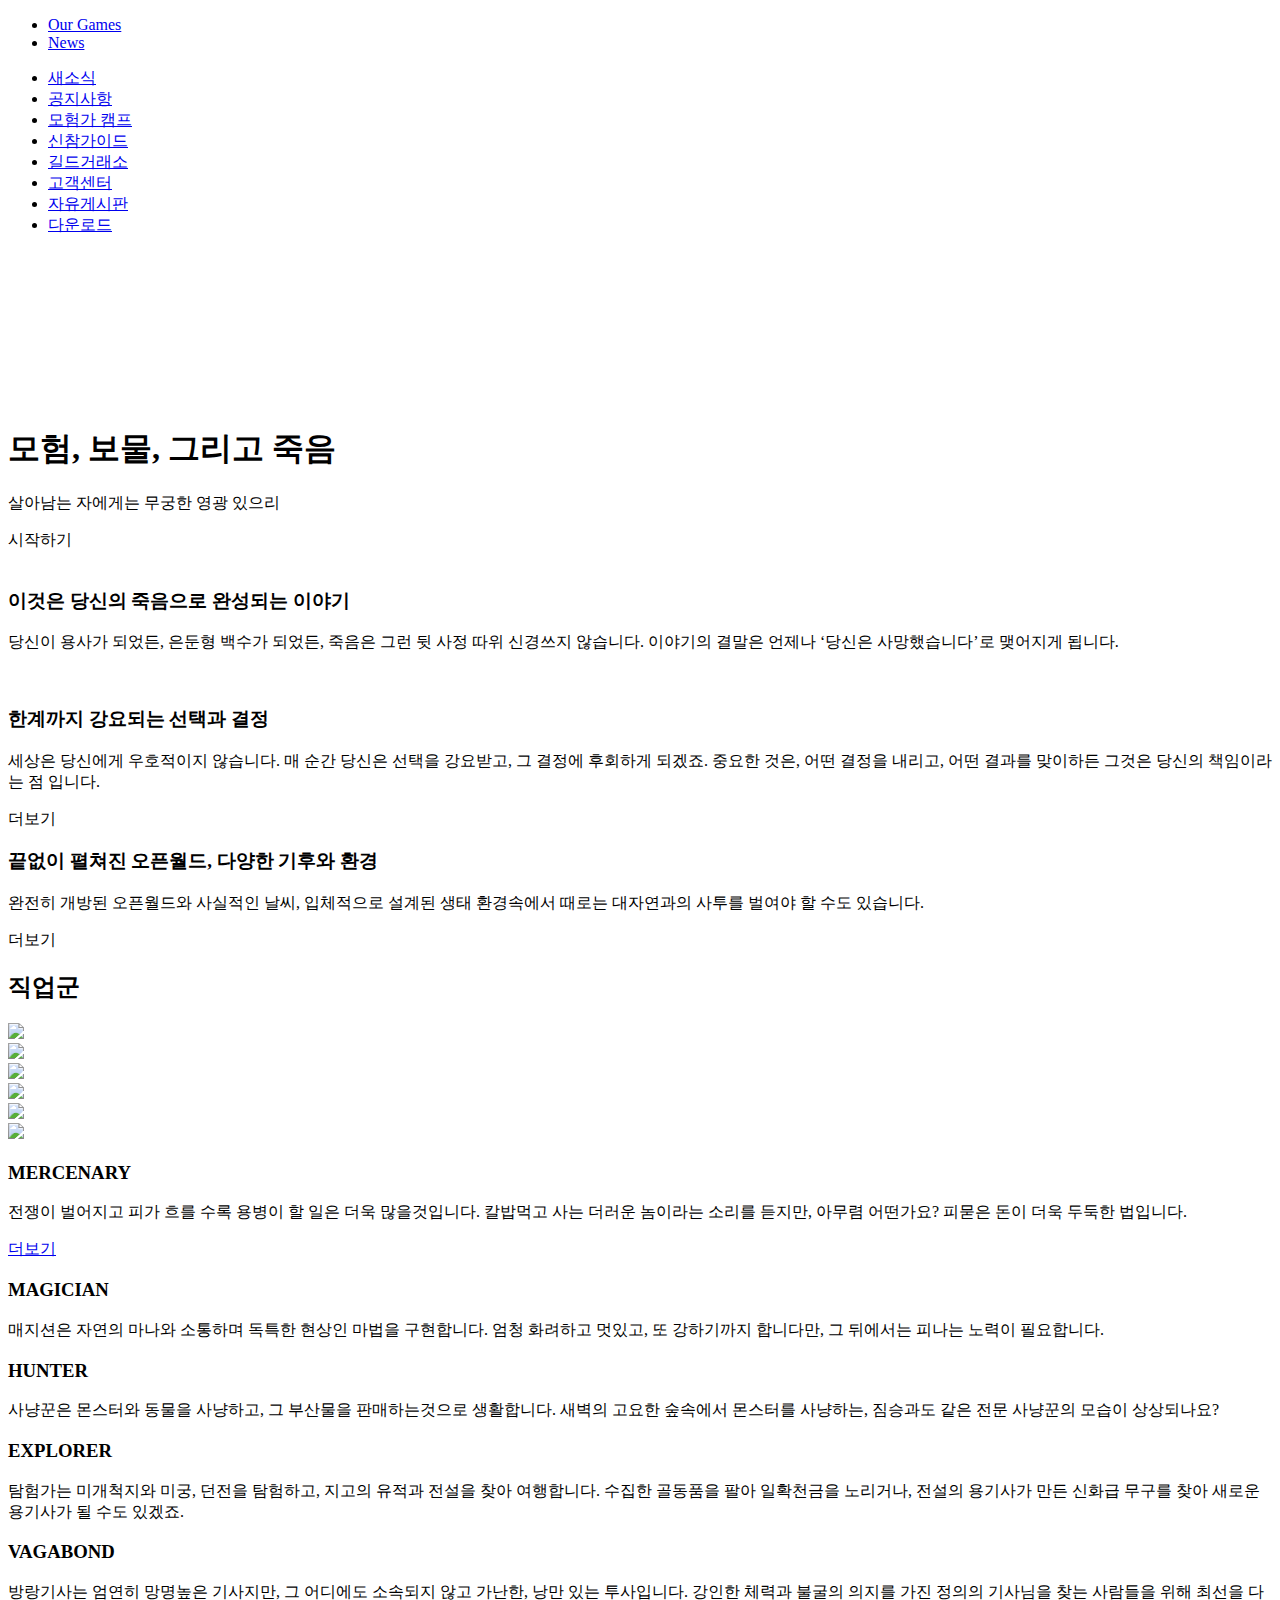
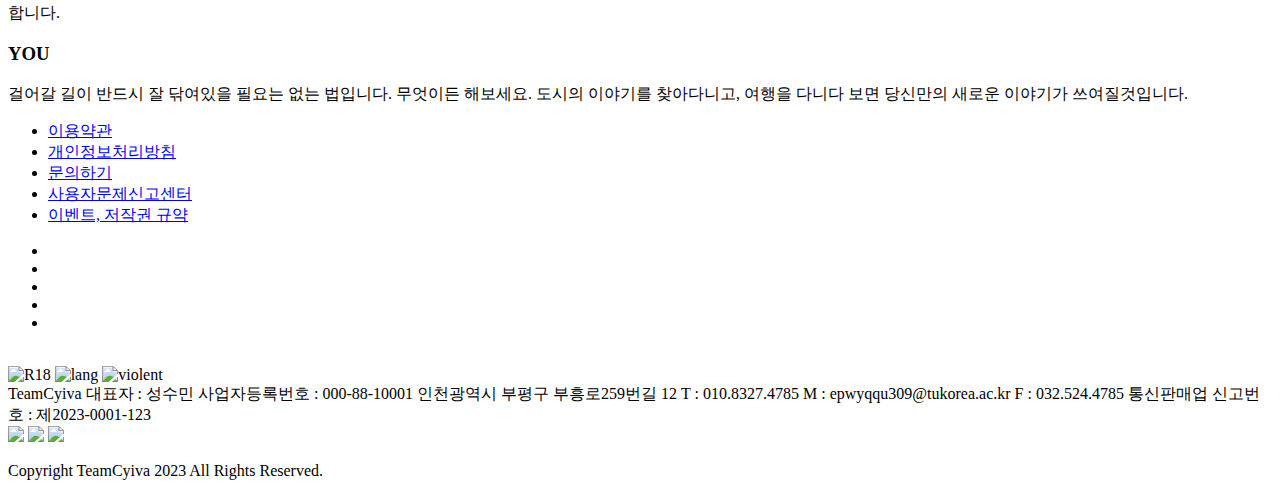
==== index.html @ 90365670 "reupload files" ====
<!DOCTYPE html>
<head>
    <meta charset="UTF-8">
    <link rel="preconnect" href="https://fonts.googleapis.com">
    <link rel="preconnect" href="https://fonts.gstatic.com" crossorigin>
    <link href="https://fonts.googleapis.com/css2?family=IBM+Plex+Sans+KR:wght@300;400;500;700&family=Noto+Sans&family=Oxygen&display=swap" rel="stylesheet">
    <link rel="stylesheet" href="https://cdnjs.cloudflare.com/ajax/libs/font-awesome/6.1.0/css/all.min.css" integrity="sha512-10/jx2EXwxxWqCLX/hHth/vu2KY3jCF70dCQB8TSgNjbCVAC/8vai53GfMDrO2Emgwccf2pJqxct9ehpzG+MTw==" crossorigin="anonymous" referrerpolicy="no-referrer" /><!--폰트어썸-->
    <link rel="stylesheet" href="style.css" type="text/css">
</head>
<body>
    <header><!--positio fixed 0,0,0-->
        <div class="conpanyAct">
            <a class="companyLogo"></a>
            <ul class="companyNav">
                <li><a href="#">Our Games</a></li>
                <li><a href="#">News</a></li>
            </ul>
        </div>
        <div class="navbar"><!--투명도 0.8-->
            <div class="navbar_gLogo">
                <a class="gamelogo" href="index.html"></a>
            </div>
            <ul class="navbar_nav">
                <li><a href="newinfo.html">새소식</a></li>
                <li><a href="notification.html">공지사항</a></li>
                <li><a href="camp.html">모험가 캠프</a></li>
                <li><a href="guide.html">신참가이드</a></li>
                <li><a href="auction.html">길드거래소</a></li>
                <li><a href="cutomersevice.html">고객센터</a></li>
                <li><a href="threads,html">자유게시판</a></li>
                <li><a href="download.html">다운로드</a></li>
            </ul>
            <div class="navbar_user">
                <a class="start" href="#"></a><!--게임플레이-->
                <a class="user" href="#"></a><!--유저아이콘-->
            </div>
        </div>
    </header>
    <div class="intro">
        <video src="intr.mp4" muted autoplay loop></video><!--미지원시 검은 화면으로 나올 것. 동영상을 링크로 넣는 방법은 없을까?-->
        <div class="intr_textbox">
            <h1>모험, 보물, 그리고 죽음</h1>
            <p class="p_20px">살아남는 자에게는 무궁한 영광 있으리</p>
            <a class="startbtn">시작하기</a>
        </div>
    </div>
    <section class="index_section1">
        <div class="frame"><!--frame 태그는 좌우 여백을 지정함.-->
            <img src="">
            <div class="textbox">
                <h3>이것은 당신의 죽음으로 완성되는 이야기</h3>
                <p class="p_16px">당신이 용사가 되었든, 은둔형 백수가 되었든, 죽음은 그런 뒷 사정 따위 신경쓰지 않습니다. 
                    이야기의 결말은 언제나 ‘당신은 사망했습니다’로 맺어지게 됩니다.</p>
            </div>
        </div>
    </section>
    <section class="index_section2">
        <div class="frame">
            <img class="img1" src="">
            <img class="img2" src="">
            <img class="img3" src="">
            <div class="textbox">
                <h3>한계까지 강요되는 선택과 결정</h3>
                <p class="p_16px">세상은 당신에게 우호적이지 않습니다. 매 순간 당신은 선택을 강요받고, 그 결정에 후회하게 되겠죠.
                    중요한 것은, 어떤 결정을 내리고, 어떤 결과를 맞이하든 그것은 당신의 책임이라는 점 입니다.</p>
            </div>
            <a class="morebtn btn_14px">더보기</a>
        </div>
    </section>
    <section class="index_section3">
        <div class="frame">
            <h3>끝없이 펼쳐진 오픈월드, 다양한 기후와 환경</h3>
            <p class="p_16px">완전히 개방된 오픈월드와 사실적인 날씨, 입체적으로 설계된 생태 환경속에서
                때로는 대자연과의 사투를 벌여야 할 수도 있습니다.</p>
            <a class="morebtn btn_14px">더보기</a>
        </div>
    </section>
    <section class="index_section4">
        <div class="frame">
            <h2>직업군</h2>
            <div class="chart"><!--flex 각 3 1 1 1 1 1 줬다가 hover하는거 3으로 바뀌게, 밑의 hoverswitch display none 조정-->
                <div class="charbox1 char_image"><img src="https://i.ibb.co/yFLD5cf/ben-donley-moneyshot2.png"></div>
                <div class="charbox2 char_image"><img src="https://i.postimg.cc/3Rcb18Ns/magcian.png"></div>
                <div class="charbox3 char_image"><img src="https://i.postimg.cc/fW6MTZCq/hunter.png"></div>
                <div class="charbox4 char_image"><img src="https://i.ibb.co/jDzRWWB/explorer.png"></div>
                <div class="charbox5 char_image"><img src="https://i.postimg.cc/qvNccsyv/vagabond.png"></div>
                <div class="charbox6 char_image"><img src="https://i.postimg.cc/SKpXXCG5/you.png"></div>
            </div>
            <div class="hoverswitch1">
                <h3>MERCENARY</h3>
                <p class="p_16px">전쟁이 벌어지고 피가 흐를 수록 용병이 할 일은 더욱 많을것입니다.
                    칼밥먹고 사는 더러운 놈이라는 소리를 듣지만, 아무렴 어떤가요? 피묻은 돈이 더욱 두둑한 법입니다.</p>
                <a class="morebtn btn_14px" href="#">더보기</a>
            </div>
            <div class="hoverswitch2">
                <h3>MAGICIAN</h3>
                <p class="p_16px">매지션은 자연의 마나와 소통하며 독특한 현상인 마법을 구현합니다. 
                    엄청 화려하고 멋있고, 또 강하기까지 합니다만, 그 뒤에서는 피나는 노력이 필요합니다.</p>
                <a class="morebtn btn_14px" href="#"></a>
            </div>
            <div class="hoverswitch3">
                <h3>HUNTER</h3>
                <p class="p_16px">사냥꾼은 몬스터와 동물을 사냥하고, 그 부산물을 판매하는것으로 생활합니다.
                    새벽의 고요한 숲속에서 몬스터를 사냥하는, 짐승과도 같은 전문 사냥꾼의 모습이 상상되나요?</p>
                <a class="morebtn btn_14px" href="#"></a>
            </div>
            <div class="hoverswitch4">
                <h3>EXPLORER</h3>
                <p class="p_16px">탐험가는 미개척지와 미궁, 던전을 탐험하고, 지고의 유적과 전설을 찾아 여행합니다.
                    수집한 골동품을 팔아 일확천금을 노리거나, 전설의 용기사가 만든 신화급 무구를 찾아 새로운 용기사가 될 수도 있겠죠.</p>
                <a class="morebtn btn_14px" href="#"></a>
            </div>
            <div class="hoverswitch5">
                <h3>VAGABOND</h3>
                <p class="p_16px">방랑기사는 엄연히 망명높은 기사지만, 그 어디에도 소속되지 않고 가난한, 낭만 있는 투사입니다.
                    강인한 체력과 불굴의 의지를 가진 정의의 기사님을 찾는 사람들을 위해 최선을 다합니다. </p>
                <a class="morebtn btn_14px" href="#"></a>
            </div>
            <div class="hoverswitch6">
                <h3>YOU</h3>
                <p class="p_16px">걸어갈 길이 반드시 잘 닦여있을 필요는 없는 법입니다. 
                    무엇이든 해보세요. 도시의 이야기를 찾아다니고, 여행을 다니다 보면 당신만의 새로운 이야기가 쓰여질것입니다. </p>
                <a class="morebtn btn_14px" href="#"></a>
            </div>
        </div>
    </section>
    <section>

    </section>
    <footer>
        <div class="footermenu"><!--flex, 좌우 끝 정렬로 벌리기-->
            <ul class="navbar">
                <li><a href="#">이용약관</a></li>
                <li><a href="#">개인정보처리방침</a></li>
                <li><a href="#">문의하기</a></li>
                <li><a href="#">사용자문제신고센터</a></li>
                <li><a href="#">이벤트, 저작권 규약</a></li>
            </ul>
            <ul class="sns">
                <li class="icon"><a><i class="fa-brands fa-instagram"></i></a></li><!--인별-->
                <li class="icon"><a><i class="fa-brands fa-facebook"></i></a></li><!--페북-->
                <li class="icon"><a><i class="fa-brands fa-twitter"></i></a></li><!--트윗-->
                <li class="icon"><a><i class="fa-brands fa-discord"></i></a></li><!--디코-->
                <li class="icon"><a><i class="fa-brands fa-youtube"></i></a></li><!--유튭-->
            </ul>
        </div>
        <div class="footerCaution">
            <img src="" alt=""><!--겜 로고-->
            <div class="footerimg">
                <img src="" alt="R18"><!--18세경고-->
                <img src="" alt="lang"><!--언어유해-->
                <img src="" alt="violent"><!--폭력성-->
            </div>
        </div>
        <div class="footerInfo">
            <span class="footerInfo_nostring">TeamCyiva</span>
            <span class="footerInfo_string">대표자 : 성수민</span><!--string은 left stroke-->
            <span class="footerInfo_string">사업자등록번호 : 000-88-10001</span><!--string은 left stroke-->
            <span class="footerInfo_string">인천광역시 부평구 부흥로259번길 12</span><!--string은 left stroke-->
            <span class="footerInfo_string">T : 010.8327.4785</span><!--string은 left stroke-->
            <span class="footerInfo_string">M : epwyqqu309@tukorea.ac.kr</span><!--string은 left stroke-->
            <span class="footerInfo_string">F : 032.524.4785</span><!--string은 left stroke-->
            <span class="footerInfo_string">통신판매업 신고번호 : 제2023-0001-123</span><!--string은 left stroke-->
        </div>
        <div class="sponsored">
            <img src="https://i.postimg.cc/jjTZK8Lk/Audodesk-Gameware.png"><!--Autodesk Gameware-->
            <img src="https://i.postimg.cc/MH59r1Wr/UE-Logo-horizontal-unreal-engine-white.png"><!--UE5-->
            <img src="https://i.postimg.cc/xCT5NcGv/wwise-logo-rgb-7e17bcc5.png"><!--Wwise sound engine-->
        </div>
        <p class="footerCopy">Copyright TeamCyiva 2023 All Rights Reserved.</p>
    </footer>
</body>
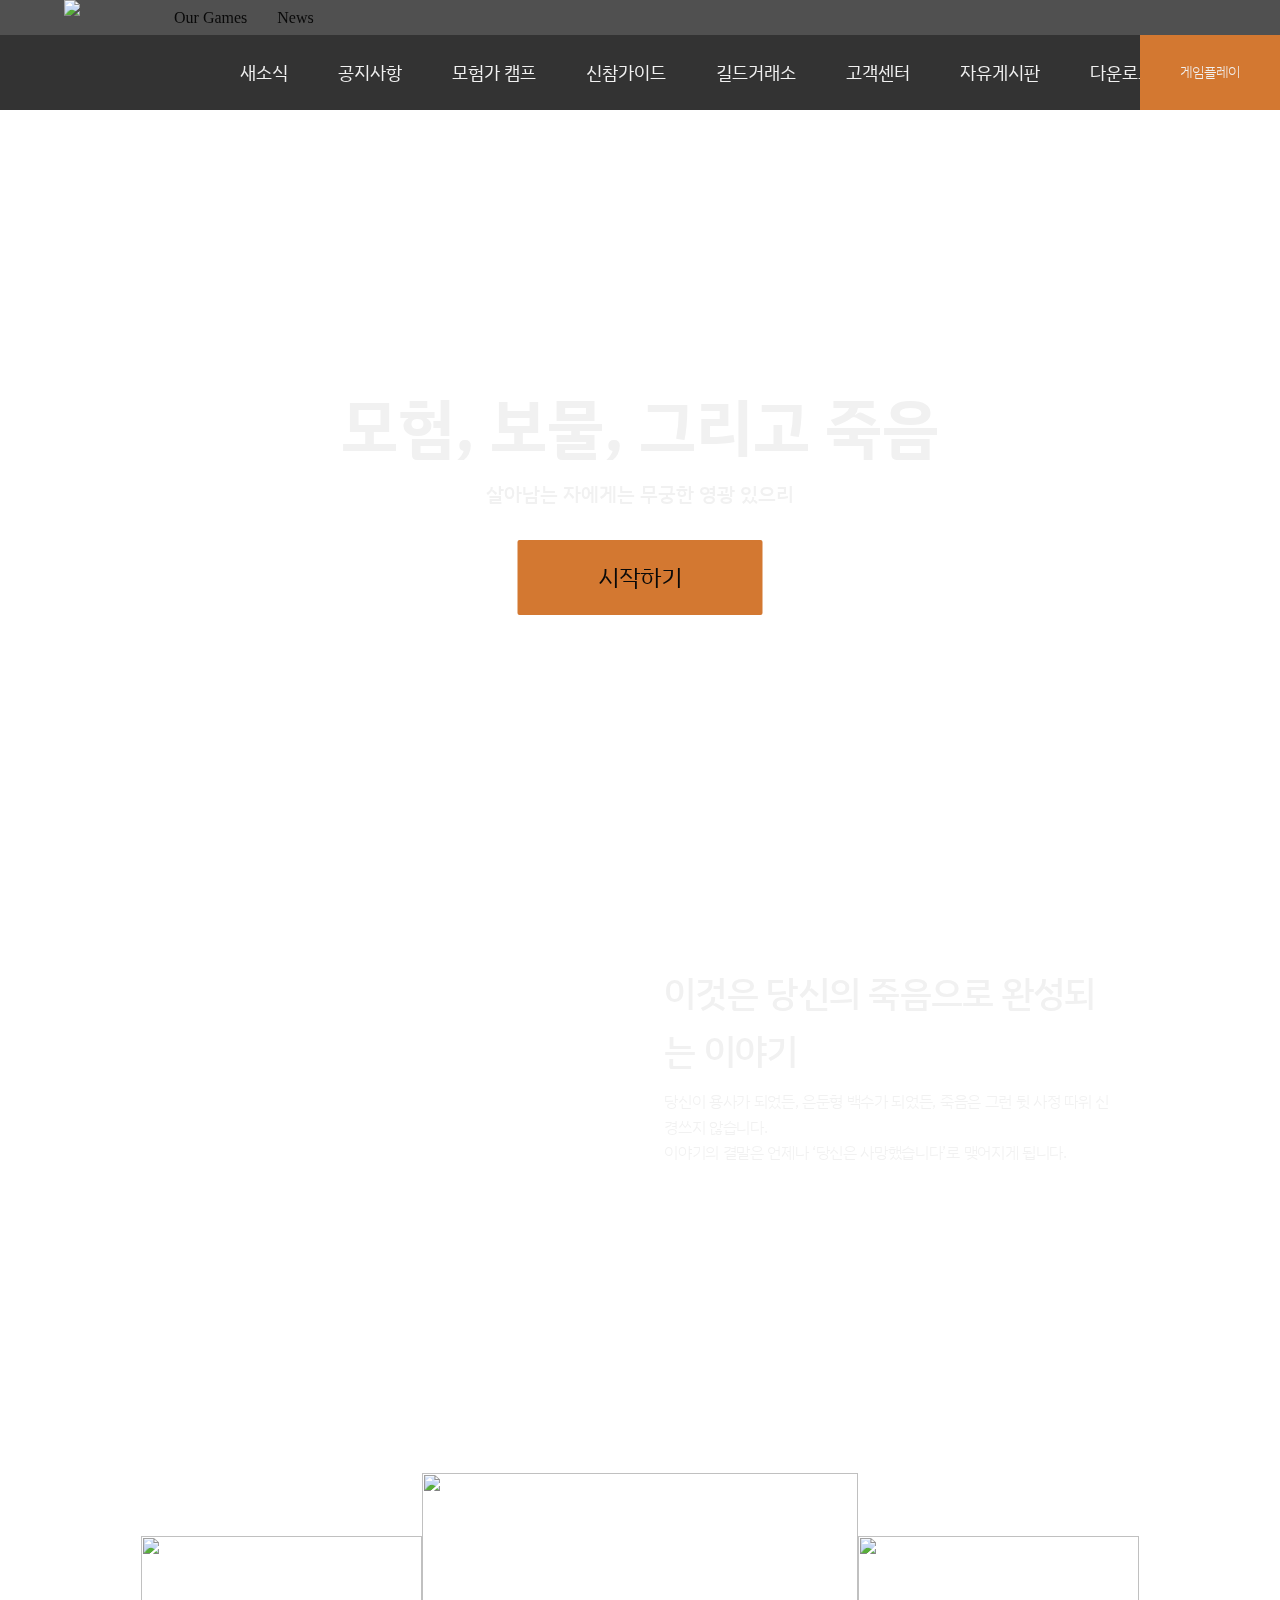
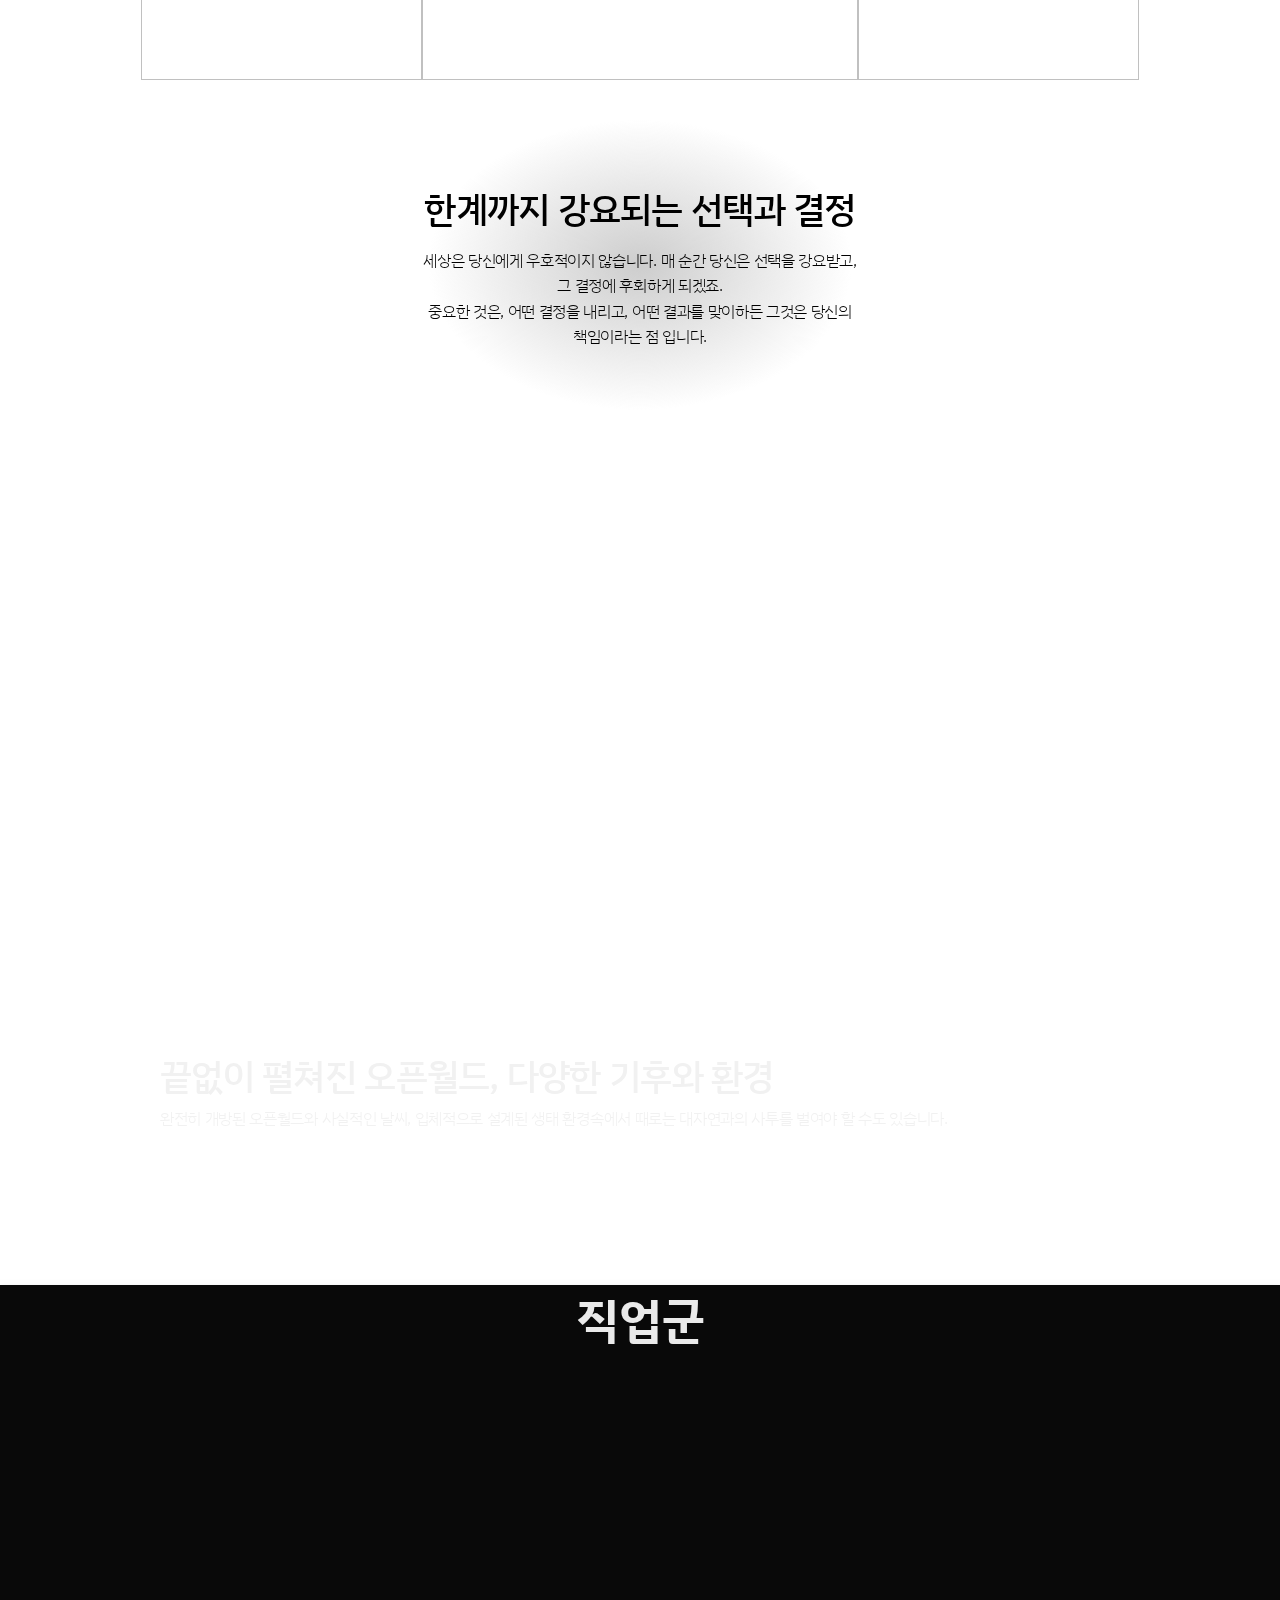
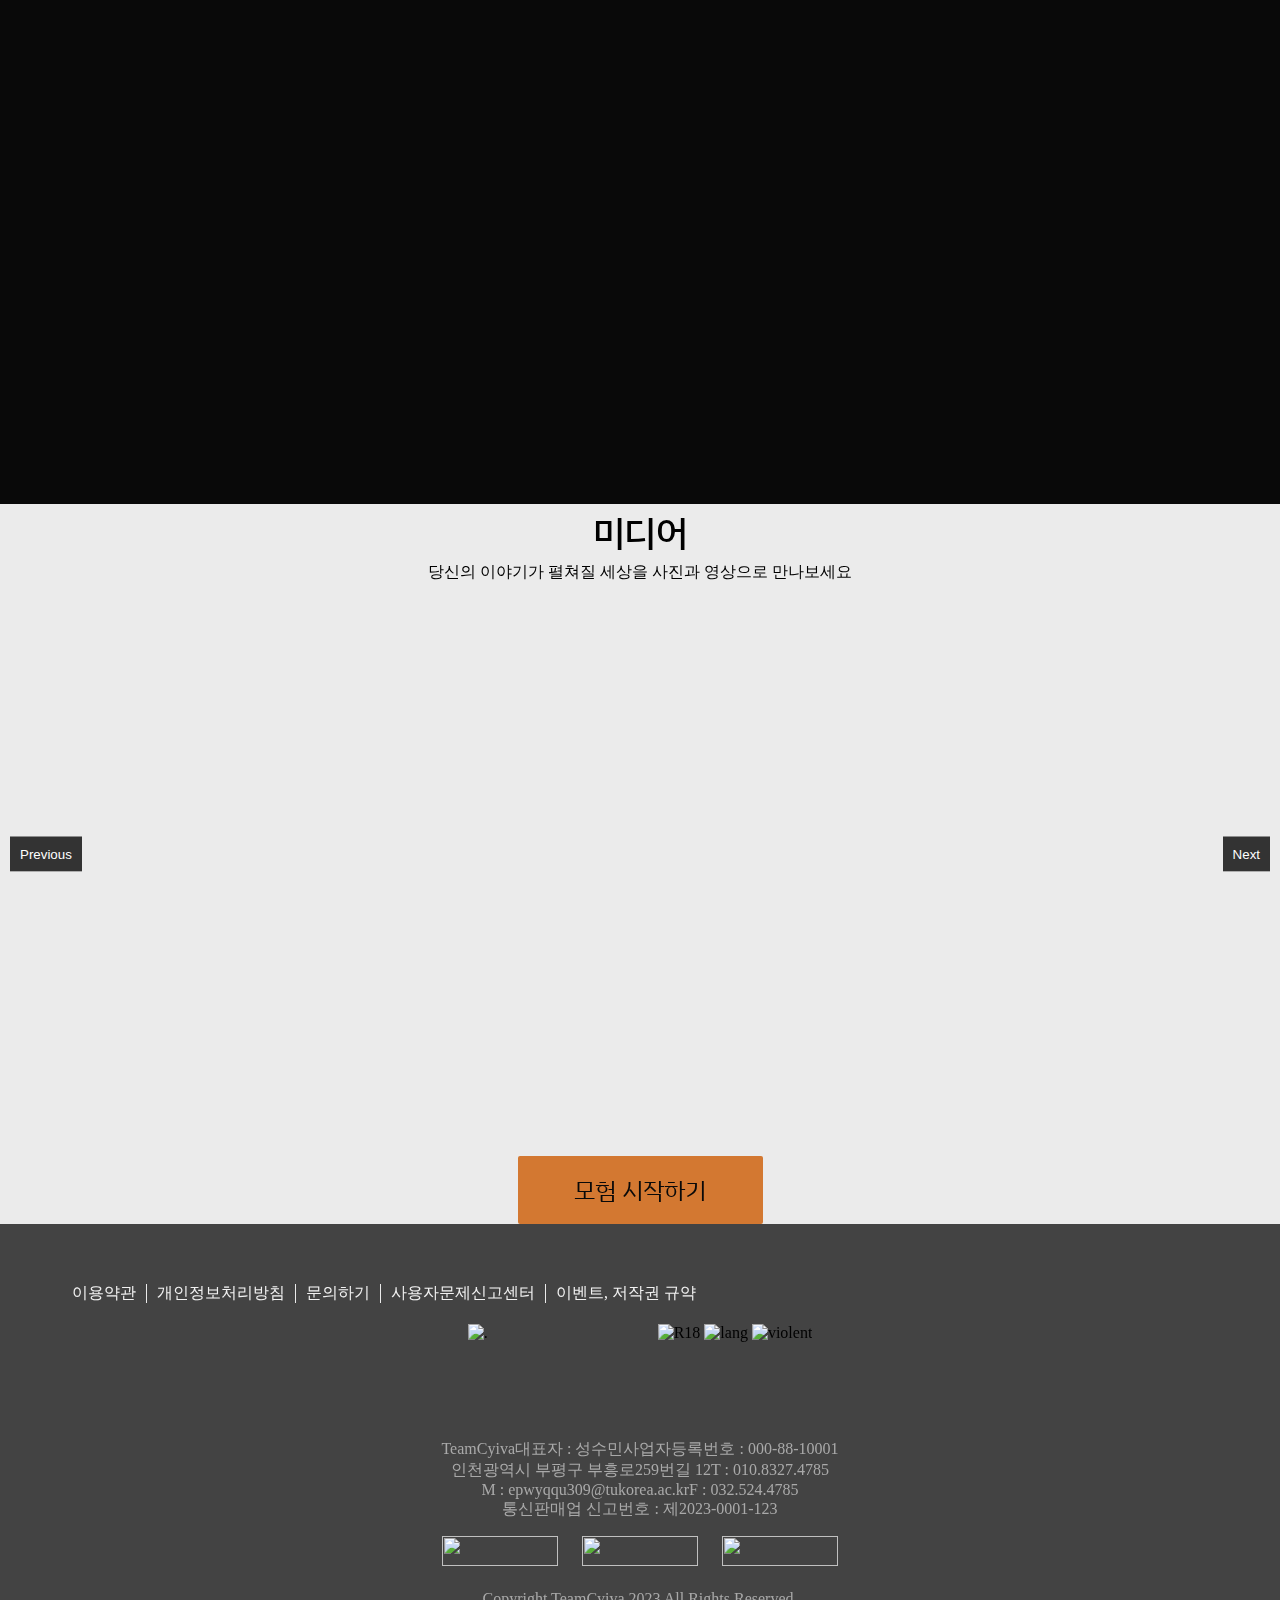
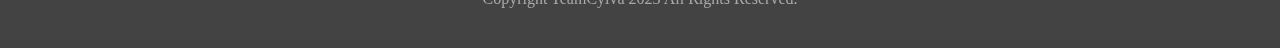
==== commit 1eab1ba7: "Update index.html" ====
--- a/index.html
+++ b/index.html
@@ -3,41 +3,44 @@
     <meta charset="UTF-8">
     <link rel="preconnect" href="https://fonts.googleapis.com">
     <link rel="preconnect" href="https://fonts.gstatic.com" crossorigin>
-    <link href="https://fonts.googleapis.com/css2?family=IBM+Plex+Sans+KR:wght@300;400;500;700&family=Noto+Sans&family=Oxygen&display=swap" rel="stylesheet">
+    <link href="https://fonts.googleapis.com/css2?family=IBM+Plex+Sans+KR:wght@300;400;500;700&family=IBM+Plex+Serif:wght@500&family=Noto+Sans&display=swap" rel="stylesheet">
     <link rel="stylesheet" href="https://cdnjs.cloudflare.com/ajax/libs/font-awesome/6.1.0/css/all.min.css" integrity="sha512-10/jx2EXwxxWqCLX/hHth/vu2KY3jCF70dCQB8TSgNjbCVAC/8vai53GfMDrO2Emgwccf2pJqxct9ehpzG+MTw==" crossorigin="anonymous" referrerpolicy="no-referrer" /><!--폰트어썸-->
     <link rel="stylesheet" href="style.css" type="text/css">
 </head>
+
 <body>
     <header><!--positio fixed 0,0,0-->
-        <div class="conpanyAct">
-            <a class="companyLogo"></a>
+        <div class="companyAct">
+            <a class="companyLogo"><img src="https://i.ibb.co/1vJy6Yr/clogo.png"></a>
             <ul class="companyNav">
                 <li><a href="#">Our Games</a></li>
                 <li><a href="#">News</a></li>
             </ul>
         </div>
         <div class="navbar"><!--투명도 0.8-->
-            <div class="navbar_gLogo">
-                <a class="gamelogo" href="index.html"></a>
-            </div>
-            <ul class="navbar_nav">
-                <li><a href="newinfo.html">새소식</a></li>
-                <li><a href="notification.html">공지사항</a></li>
-                <li><a href="camp.html">모험가 캠프</a></li>
-                <li><a href="guide.html">신참가이드</a></li>
-                <li><a href="auction.html">길드거래소</a></li>
-                <li><a href="cutomersevice.html">고객센터</a></li>
-                <li><a href="threads,html">자유게시판</a></li>
-                <li><a href="download.html">다운로드</a></li>
-            </ul>
+            <div class="left">
+                <div class="navbar_gLogo">
+                    <a class="gamelogo" href="index.html"></a>
+                </div>
+                <ul class="navbar_nav">
+                    <li><a class="navfont" href="newinfo.html">새소식</a></li>
+                    <li><a class="navfont" href="notification.html">공지사항</a></li>
+                    <li><a class="navfont" href="camp.html">모험가 캠프</a></li>
+                    <li><a class="navfont" href="guide.html">신참가이드</a></li>
+                    <li><a class="navfont" href="auction.html">길드거래소</a></li>
+                    <li><a class="navfont" href="cutomersevice.html">고객센터</a></li>
+                    <li><a class="navfont" href="#">자유게시판</a></li>
+                    <li><a class="navfont" href="download.html">다운로드</a></li>
+                </ul>
+            </div>
             <div class="navbar_user">
-                <a class="start" href="#"></a><!--게임플레이-->
+                <a class="start" href="#"><p class="btn_14px">게임플레이</p></a><!--게임플레이-->
                 <a class="user" href="#"></a><!--유저아이콘-->
             </div>
         </div>
     </header>
     <div class="intro">
-        <video src="intr.mp4" muted autoplay loop></video><!--미지원시 검은 화면으로 나올 것. 동영상을 링크로 넣는 방법은 없을까?-->
+        <iframe width="560" height="315" src="https://www.youtube.com/embed/AfDwtHbRDoA?si=sryxskcN-g-G8P39&amp;controls=0&autoplay=1&mute=1" title="YouTube video player" frameborder="0" allow="accelerometer; autoplay; clipboard-write; encrypted-media; gyroscope; picture-in-picture; web-share" allowfullscreen></iframe>
         <div class="intr_textbox">
             <h1>모험, 보물, 그리고 죽음</h1>
             <p class="p_20px">살아남는 자에게는 무궁한 영광 있으리</p>
@@ -46,25 +49,27 @@
     </div>
     <section class="index_section1">
         <div class="frame"><!--frame 태그는 좌우 여백을 지정함.-->
-            <img src="">
+            <div class="image"></div>
             <div class="textbox">
                 <h3>이것은 당신의 죽음으로 완성되는 이야기</h3>
-                <p class="p_16px">당신이 용사가 되었든, 은둔형 백수가 되었든, 죽음은 그런 뒷 사정 따위 신경쓰지 않습니다. 
+                <p class="p_16px">당신이 용사가 되었든, 은둔형 백수가 되었든, 죽음은 그런 뒷 사정 따위 신경쓰지 않습니다. <br>
                     이야기의 결말은 언제나 ‘당신은 사망했습니다’로 맺어지게 됩니다.</p>
             </div>
         </div>
     </section>
     <section class="index_section2">
         <div class="frame">
-            <img class="img1" src="">
-            <img class="img2" src="">
-            <img class="img3" src="">
+            <div class="img_container">
+                <img class="env_img1" src="https://i.postimg.cc/QMC7Bzdg/camp-2.png">
+                <img class="env_img2" src="https://i.postimg.cc/HLNybtrq/winter-14-1.png">
+                <img class="env_img3" src="https://i.postimg.cc/y8v98KsY/volcano-1.png">
+            </div>
             <div class="textbox">
                 <h3>한계까지 강요되는 선택과 결정</h3>
-                <p class="p_16px">세상은 당신에게 우호적이지 않습니다. 매 순간 당신은 선택을 강요받고, 그 결정에 후회하게 되겠죠.
+                <p class="p_16px">세상은 당신에게 우호적이지 않습니다. 매 순간 당신은 선택을 강요받고, 그 결정에 후회하게 되겠죠.<br>
                     중요한 것은, 어떤 결정을 내리고, 어떤 결과를 맞이하든 그것은 당신의 책임이라는 점 입니다.</p>
             </div>
-            <a class="morebtn btn_14px">더보기</a>
+            <a class="morebtn btn_14px">더보기 <i class="fa-solid fa-arrow-right-long"></i></a>
         </div>
     </section>
     <section class="index_section3">
@@ -72,68 +77,99 @@
             <h3>끝없이 펼쳐진 오픈월드, 다양한 기후와 환경</h3>
             <p class="p_16px">완전히 개방된 오픈월드와 사실적인 날씨, 입체적으로 설계된 생태 환경속에서
                 때로는 대자연과의 사투를 벌여야 할 수도 있습니다.</p>
-            <a class="morebtn btn_14px">더보기</a>
+            <a class="morebtn btn_14px">더보기 <i class="fa-solid fa-arrow-right-long"></i></a>
         </div>
     </section>
     <section class="index_section4">
         <div class="frame">
             <h2>직업군</h2>
-            <div class="chart"><!--flex 각 3 1 1 1 1 1 줬다가 hover하는거 3으로 바뀌게, 밑의 hoverswitch display none 조정-->
-                <div class="charbox1 char_image"><img src="https://i.ibb.co/yFLD5cf/ben-donley-moneyshot2.png"></div>
-                <div class="charbox2 char_image"><img src="https://i.postimg.cc/3Rcb18Ns/magcian.png"></div>
-                <div class="charbox3 char_image"><img src="https://i.postimg.cc/fW6MTZCq/hunter.png"></div>
-                <div class="charbox4 char_image"><img src="https://i.ibb.co/jDzRWWB/explorer.png"></div>
-                <div class="charbox5 char_image"><img src="https://i.postimg.cc/qvNccsyv/vagabond.png"></div>
-                <div class="charbox6 char_image"><img src="https://i.postimg.cc/SKpXXCG5/you.png"></div>
-            </div>
-            <div class="hoverswitch1">
-                <h3>MERCENARY</h3>
-                <p class="p_16px">전쟁이 벌어지고 피가 흐를 수록 용병이 할 일은 더욱 많을것입니다.
-                    칼밥먹고 사는 더러운 놈이라는 소리를 듣지만, 아무렴 어떤가요? 피묻은 돈이 더욱 두둑한 법입니다.</p>
-                <a class="morebtn btn_14px" href="#">더보기</a>
-            </div>
-            <div class="hoverswitch2">
-                <h3>MAGICIAN</h3>
-                <p class="p_16px">매지션은 자연의 마나와 소통하며 독특한 현상인 마법을 구현합니다. 
-                    엄청 화려하고 멋있고, 또 강하기까지 합니다만, 그 뒤에서는 피나는 노력이 필요합니다.</p>
-                <a class="morebtn btn_14px" href="#"></a>
-            </div>
-            <div class="hoverswitch3">
-                <h3>HUNTER</h3>
-                <p class="p_16px">사냥꾼은 몬스터와 동물을 사냥하고, 그 부산물을 판매하는것으로 생활합니다.
-                    새벽의 고요한 숲속에서 몬스터를 사냥하는, 짐승과도 같은 전문 사냥꾼의 모습이 상상되나요?</p>
-                <a class="morebtn btn_14px" href="#"></a>
-            </div>
-            <div class="hoverswitch4">
-                <h3>EXPLORER</h3>
-                <p class="p_16px">탐험가는 미개척지와 미궁, 던전을 탐험하고, 지고의 유적과 전설을 찾아 여행합니다.
-                    수집한 골동품을 팔아 일확천금을 노리거나, 전설의 용기사가 만든 신화급 무구를 찾아 새로운 용기사가 될 수도 있겠죠.</p>
-                <a class="morebtn btn_14px" href="#"></a>
-            </div>
-            <div class="hoverswitch5">
-                <h3>VAGABOND</h3>
-                <p class="p_16px">방랑기사는 엄연히 망명높은 기사지만, 그 어디에도 소속되지 않고 가난한, 낭만 있는 투사입니다.
-                    강인한 체력과 불굴의 의지를 가진 정의의 기사님을 찾는 사람들을 위해 최선을 다합니다. </p>
-                <a class="morebtn btn_14px" href="#"></a>
-            </div>
-            <div class="hoverswitch6">
-                <h3>YOU</h3>
-                <p class="p_16px">걸어갈 길이 반드시 잘 닦여있을 필요는 없는 법입니다. 
-                    무엇이든 해보세요. 도시의 이야기를 찾아다니고, 여행을 다니다 보면 당신만의 새로운 이야기가 쓰여질것입니다. </p>
-                <a class="morebtn btn_14px" href="#"></a>
-            </div>
-        </div>
-    </section>
-    <section>
-
+            <div class="chart"><!--flex-grow 각 3 1 1 1 1 1 줬다가 hover하는거 3으로 바뀌게, 밑의 hoverswitch display none 조정--><!--https://joooohee.tistory.com/52 참고-->
+                <div class="charbox1 char_image" onmouseover="showHover(1)" onmouseout="hideHover(1)"></div>
+                <div class="charbox2 char_image" onmouseover="showHover(2)" onmouseout="hideHover(2)"></div>
+                <div class="charbox3 char_image" onmouseover="showHover(3)" onmouseout="hideHover(3)"></div>
+                <div class="charbox4 char_image" onmouseover="showHover(4)" onmouseout="hideHover(4)"></div>
+                <div class="charbox5 char_image" onmouseover="showHover(5)" onmouseout="hideHover(5)"></div>
+                <div class="charbox6 char_image" onmouseover="showHover(6)" onmouseout="hideHover(6)"></div>
+            </div>
+            <div class="workhover_container">
+                <div class="hoverswitch0">
+                    <h3>Adventure</h3>
+                    <p class="p_16px">이곳에 소개된 직업들은 아주 대략적인 분류에 불과합니다.<br>
+                        무기를 고르고, 인연을 만나고, 끝없는 여정에 오르게 될 당신이 그리는 이야기는 아무도 예상할 수 없겠죠.</p>
+                    <a class="morebtn btn_14px" href="#">더보기</a>
+                </div>
+                <div class="hoverswitch1">
+                    <h3>MERCENARY</h3>
+                    <p class="p_16px">전쟁이 벌어지고 피가 흐를 수록 용병이 할 일은 더욱 많을것입니다.<br>
+                        칼밥먹고 사는 더러운 놈이라는 소리를 듣지만, 아무렴 어떤가요? 피묻은 돈이 더욱 두둑한 법입니다.</p>
+                    <a class="morebtn btn_14px" href="#">더보기</a>
+                </div>
+                <div class="hoverswitch2">
+                    <h3>MAGICIAN</h3>
+                    <p class="p_16px">매지션은 자연의 마나와 소통하며 독특한 현상인 마법을 구현합니다.<br> 
+                        엄청 화려하고 멋있고, 또 강하기까지 합니다만, 그 뒤에서는 피나는 노력이 필요합니다.</p>
+                    <a class="morebtn btn_14px" href="#">더보기</a>
+                </div>
+                <div class="hoverswitch3">
+                    <h3>HUNTER</h3>
+                    <p class="p_16px">사냥꾼은 몬스터와 동물을 사냥하고, 그 부산물을 판매하는것으로 생활합니다.<br>
+                        새벽의 고요한 숲속에서 몬스터를 사냥하는, 짐승과도 같은 전문 사냥꾼의 모습이 상상되나요?</p>
+                    <a class="morebtn btn_14px" href="#">더보기</a>
+                </div>
+                <div class="hoverswitch4">
+                    <h3>EXPLORER</h3>
+                    <p class="p_16px">탐험가는 미개척지와 미궁, 던전을 탐험하고, 지고의 유적과 전설을 찾아 여행합니다.<br>
+                        수집한 골동품을 팔아 일확천금을 노리거나, 전설의 용기사가 만든 신화급 무구를 찾아 새로운 용기사가 될 수도 있겠죠.</p>
+                    <a class="morebtn btn_14px" href="#">더보기</a>
+                </div>
+                <div class="hoverswitch5">
+                    <h3>VAGABOND</h3>
+                    <p class="p_16px">방랑기사는 엄연히 망명높은 기사지만, 그 어디에도 소속되지 않고 가난한, 낭만 있는 투사이기도 합니다.<br>
+                        강인한 체력과 불굴의 의지를 가진 정의의 기사님을 찾는 사람들을 위해 최선을 다합니다.</p>
+                    <a class="morebtn btn_14px" href="#">더보기</a>
+                </div>
+                <div class="hoverswitch6">
+                    <h3>YOU</h3>
+                    <p class="p_16px">걸어갈 길이 반드시 잘 닦여있을 필요는 없는 법입니다.<br>
+                        무엇이든 해보세요. 도시의 이야기를 찾아다니고, 여행을 다니다 보면 당신만의 새로운 이야기가 쓰여질것입니다.</p>
+                    <a class="morebtn btn_14px" href="#">더보기</a>
+                </div>
+            </div>
+        </div>
+    </section>
+    <section class="index_section5">
+
+        <h3>미디어</h3>
+        <p class="p_16px">당신의 이야기가 펼쳐질 세상을 사진과 영상으로 만나보세요</p>
+        <div id="wrapper">
+            <div id="carousel-list">
+                <div class="carousel-item1 carousel-item"></div>
+                <div class="carousel-item2 carousel-item"></div>
+                <div class="carousel-item3 carousel-item"></div>
+                <div class="carousel-item4 carousel-item"></div>
+                <div class="carousel-item5 carousel-item"></div>
+                <div class="carousel-item1 carousel-item"></div><!--무한루프용 한번 더-->
+                <div class="carousel-item2 carousel-item"></div>
+                <div class="carousel-item3 carousel-item"></div>
+                <div class="carousel-item4 carousel-item"></div>
+                <div class="carousel-item5 carousel-item"></div>
+            </div>
+            <button id="prevBtn">Previous</button>
+            <button id="nextBtn">Next</button>
+        </div>
+        <a class="startbtn">모험 시작하기</a>
     </section>
     <footer>
         <div class="footermenu"><!--flex, 좌우 끝 정렬로 벌리기-->
             <ul class="navbar">
                 <li><a href="#">이용약관</a></li>
+                <li class="line"></li>
                 <li><a href="#">개인정보처리방침</a></li>
+                <li class="line"></li>
                 <li><a href="#">문의하기</a></li>
+                <li class="line"></li>
                 <li><a href="#">사용자문제신고센터</a></li>
+                <li class="line"></li>
                 <li><a href="#">이벤트, 저작권 규약</a></li>
             </ul>
             <ul class="sns">
@@ -145,28 +181,95 @@
             </ul>
         </div>
         <div class="footerCaution">
-            <img src="" alt=""><!--겜 로고-->
+            <img src="https://i.ibb.co/wQMCW1g/glogo-white.png" alt="."><!--겜 로고-->
             <div class="footerimg">
-                <img src="" alt="R18"><!--18세경고-->
-                <img src="" alt="lang"><!--언어유해-->
-                <img src="" alt="violent"><!--폭력성-->
+                <img src="https://i.postimg.cc/VNmMYN3h/caution-copy.png" alt="R18"><!--18세경고-->
+                <img src="https://i.postimg.cc/9QGZ59NT/language-1.png" alt="lang"><!--언어유해-->
+                <img src="https://i.postimg.cc/vZRfNhXb/violence-1.png" alt="violent"><!--폭력성-->
             </div>
         </div>
         <div class="footerInfo">
-            <span class="footerInfo_nostring">TeamCyiva</span>
-            <span class="footerInfo_string">대표자 : 성수민</span><!--string은 left stroke-->
-            <span class="footerInfo_string">사업자등록번호 : 000-88-10001</span><!--string은 left stroke-->
-            <span class="footerInfo_string">인천광역시 부평구 부흥로259번길 12</span><!--string은 left stroke-->
-            <span class="footerInfo_string">T : 010.8327.4785</span><!--string은 left stroke-->
-            <span class="footerInfo_string">M : epwyqqu309@tukorea.ac.kr</span><!--string은 left stroke-->
-            <span class="footerInfo_string">F : 032.524.4785</span><!--string은 left stroke-->
-            <span class="footerInfo_string">통신판매업 신고번호 : 제2023-0001-123</span><!--string은 left stroke-->
+            <div class="rolltext">
+                <span class="footerInfo_string">TeamCyiva</span>
+                <span class="footerInfo_string">대표자 : 성수민</span><!--string은 left stroke-->
+                <span class="footerInfo_string">사업자등록번호 : 000-88-10001</span><!--string은 left stroke-->
+                <span class="footerInfo_string">인천광역시 부평구 부흥로259번길 12</span><!--string은 left stroke-->
+                <span class="footerInfo_string">T : 010.8327.4785</span><!--string은 left stroke-->
+                <span class="footerInfo_string">M : epwyqqu309@tukorea.ac.kr</span><!--string은 left stroke-->
+                <span class="footerInfo_string">F : 032.524.4785</span><!--string은 left stroke-->
+                <span class="footerInfo_string">통신판매업 신고번호 : 제2023-0001-123</span><!--string은 left stroke-->
+            </div>
         </div>
         <div class="sponsored">
-            <img src="https://i.postimg.cc/jjTZK8Lk/Audodesk-Gameware.png"><!--Autodesk Gameware-->
-            <img src="https://i.postimg.cc/MH59r1Wr/UE-Logo-horizontal-unreal-engine-white.png"><!--UE5-->
-            <img src="https://i.postimg.cc/xCT5NcGv/wwise-logo-rgb-7e17bcc5.png"><!--Wwise sound engine-->
+            <div class="container"><img src="https://i.postimg.cc/bw29GCyt/partner1.png"><!--Autodesk Gameware--></div>
+            <div class="container"><img src="https://i.postimg.cc/BQbg3ZRN/partner2.png"><!--UE5--></div>
+            <div class="container"><img src="https://i.postimg.cc/s2d95Yx0/partner3.png"><!--Wwise sound engine--></div>
         </div>
         <p class="footerCopy">Copyright TeamCyiva 2023 All Rights Reserved.</p>
     </footer>
-</body>+</body>
+
+<script>
+let currentHoverIndex = 0;
+
+function showHover(index) {
+  currentHoverIndex = index;
+  hideAllHovers();
+  const hoverswitch = document.querySelector(`.workhover_container .hoverswitch${currentHoverIndex}`);
+  hoverswitch.style.display = 'block';
+  // 투명도를 1로 설정하여 나타나는 애니메이션 적용
+  setTimeout(() => (hoverswitch.style.opacity = 1), 0);
+}
+
+function hideAllHovers() {
+  for (let i = 0; i <= 6; i++) {
+    const hoverswitch = document.querySelector(`.workhover_container .hoverswitch${i}`);
+    // 투명도를 0으로 설정하여 나타나는 애니메이션 없이 즉시 변경
+    if (i !== currentHoverIndex) {
+      hoverswitch.style.opacity = 0;
+      // 0.5초 후에 display를 none으로 변경
+      setTimeout(() => {
+        hoverswitch.style.display = 'none';
+      }, 0);
+    }
+  }
+}
+const wrapper = document.getElementById('wrapper');
+const carouselList = document.getElementById('carousel-list');
+const prevBtn = document.getElementById('prevBtn');
+const nextBtn = document.getElementById('nextBtn');
+let currentIndex = 0;
+
+prevBtn.addEventListener('click', () => {
+    changeSlide(-1);
+});
+
+nextBtn.addEventListener('click', () => {
+    changeSlide(1);
+});
+
+function changeSlide(direction) {
+    currentIndex += direction;
+
+    if (currentIndex < 0) {
+        currentIndex = carouselList.children.length / 2 - 1;
+    } else if (currentIndex >= carouselList.children.length / 2) {
+        currentIndex = 0;
+    }
+
+    const translateValue = -currentIndex * 10 + '%';
+    carouselList.style.transform = 'translateX(' + translateValue + ')';
+}
+
+carouselList.addEventListener('transitionend', () => {
+    if (currentIndex === carouselList.children.length / 2 - 1) {
+        carouselList.style.transition = 'none';
+        currentIndex = 0;
+        const translateValue = -currentIndex * 10 + '%';
+        carouselList.style.transform = 'translateX(' + translateValue + ')';
+        setTimeout(() => {
+            carouselList.style.transition = 'transform 0.5s ease';
+        });
+    }
+});
+</script>
--- a/style.css
+++ b/style.css
@@ -0,0 +1,1306 @@
+:root {
+    --black800:#090909;
+    --black700:#222222;
+    --black600:#434343;
+    --black500:#505050;
+    --black400:#7E7E7E;
+    --text-white:#f1f1f1;
+    --main-color:#D37831;
+}
+
+body{
+    margin: 0;
+    width: 100vw;
+    overflow-x: hidden;
+}
+
+.hero{
+    height: 60vh;
+    width: 100vw;
+    background-size: cover;
+    display: flex;
+    align-items: center;
+    justify-content: center;
+    flex-direction: column;
+    position: relative;
+    margin-bottom: 5vh;
+}
+
+/*-----------------------------------------기본적인설정들--------------------------------------------*/
+
+p{
+    margin: 0;
+}
+
+.hero_big{
+    color: var(--black-700);
+    font-family: 'IBM Plex Sans KR', sans-serif;
+    font-size: 64px;
+    font-style: normal;
+    font-weight: 700;
+    line-height: 100%;
+}
+
+.hero_normal{
+    color: var(--black-700);
+    font-family: 'IBM Plex Sans KR', sans-serif;
+    font-size: 16px;
+    font-style: normal;
+    font-weight: 500;
+    line-height: 160%;
+}
+
+h1{
+    font-family: 'IBM Plex Sans KR', sans-serif;
+    font-size: 64px;
+    font-style: normal;
+    font-weight: 700;
+    line-height: 160.728%;
+    margin: 0;
+}
+
+h2{
+    font-family: 'IBM Plex Sans KR', sans-serif;
+    font-size: 48px;
+    font-style: normal;
+    font-weight: 700;
+    line-height: 160.728%;
+    margin: 0;
+}
+
+h3{
+    font-family: 'IBM Plex Sans KR', sans-serif;
+    font-size: 36px;
+    font-style: normal;
+    font-weight: 500;
+    line-height: 160.728%;
+    letter-spacing: -0.72px;
+    margin: 0;
+}
+
+h5{
+    font-family: 'IBM Plex Sans KR', sans-serif;
+    font-size: 36px;
+    font-style: normal;
+    font-weight: 400;
+    line-height: 160.728%;
+    margin: 0;
+}
+.p_l2px{
+    font-family: 'IBM Plex Sans KR', sans-serif;
+    font-size: 12px;
+    font-style: normal;
+    font-weight: 400;
+    line-height: 160.728%;
+}
+.p_l4px{
+    font-family: 'IBM Plex Sans KR', sans-serif;
+    font-size: 14px;
+    font-style: normal;
+    font-weight: 300;
+    line-height: 160.728%;
+    letter-spacing: -0.28px;
+}
+
+.btn_l4px{
+    font-family: 'IBM Plex Sans KR', sans-serif;
+    font-size: 14px;
+    font-style: normal;
+    font-weight: 300;
+    line-height: 160.728%;
+    letter-spacing: -0.28px;
+}
+
+.p_l6px{
+    font-family: 'IBM Plex Sans KR', sans-serif;
+    font-size: 16px;
+    font-style: normal;
+    font-weight: 300;
+    line-height: 160.728%;
+    letter-spacing: -0.32px;
+}
+.p_l8px{
+    font-family: 'IBM Plex Sans KR', sans-serif;
+    font-size: 18px;
+    font-style: normal;
+    font-weight: 500;
+    line-height: 160.728%;
+}
+.p_20px{
+    font-family: 'IBM Plex Sans KR', sans-serif;
+    font-size: 20px;
+    font-style: normal;
+    font-weight: 500;
+    line-height: 160.728%;
+}
+
+.btn_14px{
+    font-family: 'IBM Plex Sans KR', sans-serif;
+    font-size: 14px;
+    font-style: normal;
+    font-weight: 300;
+    line-height: 160.728%;
+    letter-spacing: 0.14px;
+}
+
+ul{
+    list-style: none;
+}
+
+a{
+    text-decoration: none;
+}
+
+/*---------------------------------------------------기본적인 임플란트-----------------------------------------------------------*/
+
+header{
+    z-index: 1000;
+    width: 100%;
+    display: flex;
+    flex-wrap: nowrap;
+    flex-direction: column;
+    position: fixed;
+    top: 0;
+    left: 0;
+    right: 0;
+}
+
+.companyAct{
+    display: flex;
+    flex-direction: row;
+    flex-wrap: nowrap;
+    justify-content: start;
+    height: 35px;
+    background-color: #505050;
+}
+
+.companyLogo{
+    display: flex;
+    width: 116px;
+    height: 35px;
+    padding: 0px 14px 0px 14px;
+    justify-content: center;
+    align-items: center;
+}
+
+.companyLogo img{
+    height: 35px;
+    width: auto;
+}
+
+.companyNav{
+    display: flex;
+    flex-basis: auto;
+    padding: 0px 30px;
+    justify-content: center;
+    align-items: center;
+    gap: 30px;
+    align-self: stretch;
+}
+
+.companyNav li a{
+    color: #090909;
+}
+
+header .navbar{
+    display: flex;
+    flex-direction: row;
+    justify-content: space-between;
+    margin: 0;
+    height: 75px;
+    background: rgba(0, 0, 0, 0.8);
+    padding-left: 10px;
+    padding-right: 0px;
+}
+
+.left{
+    display: flex;
+    flex-direction: row;
+}
+
+.navbar_gLogo{
+    display: flex;
+    width: 190px;
+    height: 75px;
+    justify-content: center;
+    align-items: center;
+    flex-shrink: 0;
+}
+
+.gamelogo{
+    width: 190px;
+    height: 75px;
+    flex-shrink: 0;
+    background-image: url('https://i.ibb.co/wQMCW1g/glogo-white.png');
+    background-size: cover;
+}
+
+.navbar_nav{
+    display: flex;
+    flex-wrap: nowrap;
+    flex-direction: row;
+    height: 75px;
+    padding: 0px 20px;
+    margin: 0;
+    align-items: center;
+    gap: 10px;
+    flex-shrink: 0;
+}
+
+.navbar_nav li{
+    display: flex;
+    padding: 0px 20px;
+    justify-content: center;
+    align-items: center;
+    gap: 20px;
+    align-self: stretch;
+}
+
+.navfont{
+    font-family: 'IBM Plex Sans KR', sans-serif;
+    font-size: 18px;
+    font-style: normal;
+    font-weight: 400;
+    line-height: 160.728%;
+    color: var(--text-white);
+}
+
+.navbar_user{
+    display: flex;
+    flex-direction: row-reverse;
+    align-items: center;
+    height: 75px;
+    gap: 20px;
+
+}
+
+.start{
+    display: flex;
+    align-items: center;
+    justify-content: center;
+    width: 140px;
+    height: 75px;
+    background-color: var(--main-color);
+}
+
+.start p{
+    color: var(--text-white);
+}
+
+.navbar_user .user{
+    width: 40px;
+    height: 40px;
+    background-image: url('https://i.postimg.cc/5NLJPzBz/Vector.png');
+    background-size: cover;
+}
+
+/*---------------------------------------------------기본적인 헤더-----------------------------------------------------------*/
+
+footer{
+    display: flex;
+    flex-direction: column;
+    margin-right: auto;
+    margin-left: auto;
+    flex-shrink: 1;
+    align-content: center;
+    width: 100vw;
+    background-color: var(--black600);
+    padding: 40px 0px;
+}
+
+.footermenu{
+    display: flex;
+    flex-direction: row;
+    justify-content: space-around;
+    flex-shrink: 0;
+    height: 60px;
+}
+
+.footermenu ul{
+    margin: 0;
+    padding: 0;
+}
+
+footer .navbar{
+    display: flex;
+    align-items: center;
+    gap: 10px;
+}
+
+footer .navbar li{
+    display: flex;
+    align-items: center;
+    gap: 10px;
+    text-align: center;
+    color: var(--text-white);
+}
+
+footer .navbar li a{
+    color: var(--text-white);
+}
+
+footer .navbar .line{
+    width: 1px;
+    height: 19px;
+    background-color: #eaeaea;
+}
+
+.sns{
+    display: flex;
+    align-items: flex-start;
+    gap: 17px;
+    padding-right: 10px;
+}
+
+.sns li{
+    display: flex;
+    width: 60px;
+    height: 60px;
+    justify-content: center;
+    align-items: center;
+}
+
+.fa-brands{
+    flex-shrink: 0;
+}
+
+.footerCaution{
+    display: flex;
+    justify-content: center;
+    height: 75px;
+    margin-bottom: 40px;
+}
+
+.footerCaution > img{
+    width: 190px;
+    height: 75px
+}
+
+.footerimg > img{
+    width: 60px;
+    height: auto;
+}
+
+.footerInfo{
+    display: flex;
+    flex-direction: row;
+    align-items: center;
+    justify-content: center;
+    flex-wrap: wrap;
+    width: 100vw;
+}
+
+.rolltext{
+    width: 65vh;
+    display: flex;
+    flex-direction: row;
+    align-items: center;
+    justify-content: center;
+    flex-wrap: wrap;
+    margin-bottom: 16px;
+}
+
+.footerInfo_string{
+    color: #a9a9a9;
+}
+
+.footerInfo span{
+    display: flex;
+    flex-shrink: 0;
+}
+
+.sponsored{
+    display: flex;
+    justify-content: center;
+}
+
+.sponsored .container{
+    padding: 0px 12px;
+}
+
+.sponsored img{
+    width: 116px;
+    height: 30px;
+}
+
+.footerCopy{
+    display: flex;
+    flex-shrink: 0;
+    align-items: center;
+    justify-content: center;
+    color: #a9a9a9;
+    margin-top: 20px;
+    margin-bottom: 0;
+}
+
+
+
+/*---------------------------------------------------기본적인 푸터-----------------------------------------------------------*/
+
+
+iframe{
+    position: absolute;
+    top: 0;
+    width: 100vw;
+    min-width: 1800px;
+    height: 85vh;
+    overflow: hidden;
+    z-index: -1000;
+    filter: brightness(0.5);
+    object-fit: cover;
+}
+
+.intro{
+    position: relative;
+    top: 0;
+    right: 0;
+    left: 0;
+    width: 100vw;
+    height: 85vh;
+}
+
+.intr_textbox{
+    display: flex;
+    justify-content: center;
+    flex-direction: column;
+    position: absolute;
+    top: 55vh;
+    right: 50%;
+    left: 50%;
+    width: 889px;
+    height: 250px;
+    flex-shrink: 0;
+    transform: translate(-50%, -50%);
+    color: var(--text-white);
+}
+
+.intr_textbox h1{
+    text-align: center;
+}
+
+.intr_textbox p{
+    text-align: center;
+}
+
+.startbtn{
+    display: flex;
+    align-items: center;
+    justify-content: center;
+    width: 245px;
+    height: 75px;
+    font-family: 'IBM Plex Sans KR', sans-serif;
+    font-size: 24px;
+    font-style: normal;
+    font-weight: 400;
+    line-height: 160%;
+    background-color: var(--main-color);
+    color: #090909;
+    border-radius: 2px;
+    text-align: center;
+    margin-top: 30px;
+    margin-left: auto;
+    margin-right: auto;
+}
+
+.index_section1{
+    display: flex;
+    justify-content: center;
+    background-image: url('https://i.postimg.cc/9FQQFhkM/section-1.png');
+    background-size: cover;
+}
+
+.index_section1 .frame{
+    display: flex;
+    justify-content: center;
+    width: 75vw;
+    height: 600px;
+    padding: 0px 110px;
+    align-items: center;
+    gap: 20px;
+    flex-shrink: 0;
+}
+
+.frame p{
+    font-family: 'IBM Plex Sans KR', sans-serif;
+    font-size: 16px;
+    font-style: normal;
+    font-weight: 300;
+    line-height: 160.728%;
+    letter-spacing: -0.32px;
+    margin-top: 10px;
+}
+
+.index_section1 .frame .image{
+    width: 600px;
+    height: 300px;
+    background-image: url('https://i.postimg.cc/t42xBkVS/coffin.jpg');
+    background-size: cover;
+}
+
+.index_section1 .frame .textbox{
+    color: var(--text-white);
+}
+
+.index_section2{
+    display: flex;
+    justify-content: center;
+    background-image: url('https://i.postimg.cc/L5nQNDDj/castle-2.png');
+    background-size: cover;
+    padding: 12vh 0;
+}
+
+.index_section2 .frame{
+    display: flex;
+    justify-content: center;
+    flex-direction: column;
+    align-items: center;
+}
+
+.index_section2 .frame .textbox{
+    display: flex;
+    width: 34vw;
+    padding: 60px 0px;
+    flex-direction: column;
+    justify-content: center;
+    flex-shrink: 0;
+    text-align: center;
+    background: radial-gradient(48.59% 50% at 50% 50%, #CDCDCD 0%, rgba(205, 205, 205, 0.00) 100%);
+    margin-top: 40px;
+}
+
+.img_container{
+    position: relative;
+    display: flex;
+    flex-direction: row;
+    justify-content: center;
+    align-items: flex-end;
+}
+
+.env_img1{
+    width: 22vw;
+    height: 16vh;
+}
+.env_img2{
+    width: 34vw;
+    height: 23vh;
+}
+.env_img3{
+    width: 22vw;
+    height: 16vh;
+}
+
+.morebtn{
+    display: flex;
+    justify-content: space-between;
+    height: 3vh;
+    width: 10vh;
+    padding: 0 1vw;
+    align-items: center;
+    border: 1px solid #fff;
+    color: white;
+}
+
+.index_section3{
+    display: flex;
+    justify-content: center;
+    align-items: flex-end;
+    width: 100vw;
+    height: 82vh;
+    background-image: url('https://i.postimg.cc/g0mw3tzB/section-2.png');
+    background-size: cover;
+}
+
+.index_section3 .frame{
+    width: 75vw;
+    display: flex;
+    flex-direction: column;
+    align-items: flex-start;
+    padding: 12vh 0;
+    color: var(--text-white);
+}
+
+.index_section3 .frame p{
+    font-weight: 300;
+    margin-top: 0;
+    margin-bottom: 16px;
+    line-height: 170%;
+}
+
+.index_section3 .frame .morebtn{
+    display: flex;
+    justify-content: space-between;
+    height: 3vh;
+    width: 10vh;
+    padding: 0 1vw;
+    align-items: center;
+    border: 1px solid #fff;
+    color: white;
+}
+
+.index_section4{
+    box-shadow: 1px 10px 10px 1px rgba(0, 0, 0, 0.79)
+}
+
+.index_section4 h2{
+    color: #eaeaea;
+}
+
+.index_section4 .frame{
+    background-color: #090909;
+    display: flex;
+    justify-content: center;
+    flex-direction: column;
+    align-items: center;
+    width: 100vw;
+    height: 91vh;
+}
+
+.index_section4 .chart{
+    display: flex;
+    flex-direction: row;
+    width: 75vw;
+}
+
+.workhover_container{
+    color: var(--text-white);
+}
+
+.char_image{
+    display: flex;
+    flex-grow: 1;
+    height: 750px;
+    background-repeat: no-repeat;
+    transition: all 420ms ease-in-out;
+}
+
+.char_image:hover{
+    flex-grow: 4;
+}
+
+.charbox1{
+    background-image: url('https://i.ibb.co/yFLD5cf/ben-donley-moneyshot2.png');  
+    filter: grayscale(1);
+    &:hover{
+        filter: grayscale(0);
+    }
+}
+.charbox2{
+    background-image: url('https://i.postimg.cc/3Rcb18Ns/magcian.png');  
+    filter: grayscale(1);
+    &:hover{
+        filter: grayscale(0);
+    }
+}
+.charbox3{
+    background-image: url('https://i.postimg.cc/fW6MTZCq/hunter.png');  
+    filter: grayscale(1);
+    &:hover{
+        filter: grayscale(0);
+    }
+}
+.charbox4{
+    background-image: url('https://i.ibb.co/jDzRWWB/explorer.png');  
+    filter: grayscale(1);
+    &:hover{
+        filter: grayscale(0);
+    }
+}
+.charbox5{
+    background-image: url('https://i.postimg.cc/qvNccsyv/vagabond.png'); 
+    filter: grayscale(1); 
+    &:hover{
+        filter: grayscale(0);
+    }
+}
+.charbox6{
+    background-image: url('https://i.postimg.cc/SKpXXCG5/you.png');  
+    filter: grayscale(1);
+    &:hover{
+        filter: grayscale(0);
+    }
+}
+
+.workhover_container{
+    display: flex;
+    flex-direction: row;
+}
+
+/*JS가 사용하는 switch styles*/
+
+.hoverswitch0,
+.hoverswitch1,
+.hoverswitch2,
+.hoverswitch3,
+.hoverswitch4,
+.hoverswitch5,
+.hoverswitch6 {
+    display: none;
+    transition: opacity 0.5s ease-in-out;
+    opacity: 0;
+}
+
+/*JS가 사용하는 switch styles*/
+
+.index_section5 {
+    width: 100vw;
+    height: 80vh;
+    background-color: #ebebeb;
+    display: flex;
+    flex-direction: column;
+    justify-content: center;
+    align-items: center;
+}
+
+#wrapper {
+    position: relative;
+    width: 100%;
+    height: 600px; /* Set your preferred height */
+    overflow: hidden;
+}
+
+#carousel-list {
+    display: flex;
+    height: 100%;
+    width: 200%; /* Double the width for duplication of items */
+    transition: transform 0.5s ease; /* Smooth transition effect */
+}
+
+.carousel-item {
+    flex: 0 0 auto;
+    width: 720px; /* Adjust the width as needed */
+    height: 100%; /* Set your preferred height */
+    background-size: cover;
+}
+
+#prevBtn,
+#nextBtn {
+    position: absolute;
+    top: 50%;
+    transform: translateY(-50%);
+    background-color: #333;
+    color: #fff;
+    border: none;
+    padding: 10px;
+    cursor: pointer;
+}
+
+#prevBtn {
+    left: 10px;
+}
+
+#nextBtn {
+    right: 10px;
+}
+
+.carousel-item1 {
+    background-image: url('https://i.postimg.cc/255gRxkX/video.png');
+}
+.carousel-item2 {
+    background-image: url('https://i.postimg.cc/RhwDQsdq/video-1.png');
+}
+.carousel-item3 {
+    background-image: url('https://i.postimg.cc/0QT4SRpL/video-2.png');
+}
+.carousel-item4 {
+    background-image: url('https://i.postimg.cc/25XMzB3j/video-3.png');
+}
+.carousel-item5 {
+    background-image: url('https://i.postimg.cc/76GcbYT3/video-4.png');
+}
+
+/* Hide scrollbar */
+#wrapper::-webkit-scrollbar {
+    display: none;
+}
+
+#wrapper {
+    scrollbar-width: none;
+}
+
+/*--------------------------------------------------------------------------------------*/
+/*--------------------------------여기부터 download.html---------------------------------*/
+/*--------------------------------------------------------------------------------------*/
+
+.hero_download{
+    height: 60vh;
+    width: 100vw;
+    background-image: url('https://i.postimg.cc/SsVwQwMW/Frame-23-1.png');
+    background-size: cover;
+    display: flex;
+    align-items: center;
+    justify-content: center;
+    flex-direction: column;
+    position: relative;
+    margin-bottom: 5vh;
+}
+
+.hero_normal{
+    margin-top: 20px;
+}
+
+.download_container{
+    display: flex;
+    flex-direction: row;
+    justify-content: space-between;
+    flex-shrink: 1;
+    width: 80%;
+    margin-top: 30px;
+    margin-left: auto;
+    margin-right: auto;
+}
+
+.download_btn{
+    display: inline-flex;
+    align-items: center;
+    height: 7vh;
+    width: 14vw;
+    padding: 10px 20px;
+    border-radius: 1px;
+    background: #F8E7AD;
+    box-shadow: 0px 4px 4px 0px rgba(0, 0, 0, 0.25);
+}
+
+.download_btn .texts{
+    border-left: 1px solid #000;
+    padding-left: 30px;
+}
+
+.download_img{
+    background-image: url('https://i.postimg.cc/BvPRW4Hy/Frame-24.png');
+    background-size: 60px 60px;
+    margin-right: 30px;
+    width: 60px;
+    height: 60px;
+}
+
+.link_img{
+    background-image: url('https://i.postimg.cc/HxGRdRtL/Frame-24-1.png');
+    background-size: 60px 60px;
+    margin-right: 30px;
+    width: 60px;
+    height: 60px;
+}
+
+.margin_frame{
+    width: 75%;
+    margin-left: auto;
+    margin-right: auto;
+}
+
+.heroNav{
+    display: flex;
+    align-self: flex-end;
+    width: 100vw;
+    height: 9vh;
+    justify-content: center;
+    padding: 0px 0vw;
+    margin-left: auto;
+    margin-right: auto;
+    position: absolute;
+    bottom: 0;
+    border-top: 1px solid #A6A6A6;
+}
+
+.heroNav ul{
+    display: flex;
+    flex-direction: row;
+    gap: 10vw;
+    text-align: center;
+}
+
+.heroNav ul li{
+    display: flex;
+    align-items: center;
+    flex-shrink: 1;
+    color: var(--navGy, #535353);
+    text-align: center;
+    font-family: 'IBM Plex Sans KR', sans-serif;
+    font-size: 24px;
+    font-style: normal;
+    font-weight: 400;
+    line-height: 160.728%;
+}
+
+.heroNav ul li a{
+    display: flex;
+    align-items: center;
+    flex-shrink: 1;
+    color: var(--navGy, #535353);
+    text-align: center;
+    font-family: 'IBM Plex Sans KR', sans-serif;
+    font-size: 24px;
+    font-style: normal;
+    font-weight: 400;
+    line-height: 160.728%;
+}
+
+.heroNav i{
+    margin-right: 5px;
+}
+
+.table_windows {
+    border-collapse: collapse;
+    margin-left: auto;
+    margin-right: auto;
+    width: 100%;
+    height: auto;
+}
+
+.table_windows th, .table_windows td {
+    border: 1px solid #ccc;
+    padding: 8px;
+    text-align: center;
+    height: 3vh;
+    flex: 1;
+}
+
+.table_windows .catalogue {
+    background-color: #ffffff;
+}
+
+.table_windows .catalogue_ind{
+    background-color: #dcdcdc;
+}
+
+.table_windows .catalogue_first {
+    background-color: #dcdcdc;
+}
+
+.table_windows thead th {
+    background-color: #dcdcdc;
+}
+
+.explain{
+    display: inline-flex;
+    gap: 10px;
+    align-items: flex-start;
+    align-items: center;
+    margin-top: 4vh;
+    margin-bottom: 10vh;
+}
+
+.explain img{
+    width: 120px;
+    height: 120px;
+    object-fit: cover;
+}
+
+/*--------------------------------------------------------------------------------------*/
+/*--------------------------------여기부터 cutomerservice.html---------------------------------*/
+/*--------------------------------------------------------------------------------------*/
+
+body > h3{
+    margin: 30px auto;
+    text-align: center;
+}
+
+.hero_service{
+    background-image: url('https://i.postimg.cc/vT9nxQDp/guild3-1.png');
+}
+
+.postboard {
+    position: relative;
+    background-image: url('https://i.postimg.cc/xTBgh7yp/tavernboard-1.png');
+    background-size: cover;
+    width: 100vw;
+    height: 80vh;
+}
+
+.postit,
+.editable {
+    width: 300px;
+    height: 200px;
+    background-color: #dadada;
+    position: absolute;
+}
+
+.postit{
+    display: flex;
+    align-items: center;
+    justify-content: center;
+    font-family: 'IBM Plex Sans KR', sans-serif;
+    font-size: 20px;
+    font-style: normal;
+    font-weight: 500;
+    line-height: 160.728%;
+
+}
+
+.editable {
+    cursor: pointer;
+}
+
+.noeditable {
+    cursor: default;
+    user-select: none;
+}
+
+.edit-button {
+    position: absolute;
+    bottom: 0;
+    right: 0;
+    background-color: #4CAF50;
+    color: white;
+    border: none;
+    padding: 5px 10px;
+    text-align: center;
+    text-decoration: none;
+    display: inline-block;
+    font-size: 14px;
+    margin: 5px;
+    cursor: pointer;
+}
+
+.notionboard{
+    margin-bottom: 50px;
+}
+
+.complainform {
+    width: 100%;
+    box-sizing: border-box;
+    padding: 20px;
+}
+
+form {
+    display: flex;
+    flex-direction: column;
+}
+
+.form{
+    display: flex;
+    justify-content: center;
+    align-items: center;
+    flex-direction: column;
+}
+
+.fullcomp{
+    width: 75vw;
+    margin-right: auto;
+    margin-left: auto;
+    height: 500px;
+}
+
+.firstline {
+    width: 75vw;
+    display: flex;
+    justify-content: space-between;
+    margin-right: auto;
+    margin-left: auto;
+    height: 30px;
+    margin-bottom: 10px;
+}
+
+.firstline input {
+    width: calc(50% - 5px);
+    padding: 10px;
+    box-sizing: border-box;
+}
+
+.content-input {
+    width: 100%;
+    padding: 10px;
+    margin-top: 10px;
+    box-sizing: border-box;
+}
+
+.send {
+    display: block;
+    background-color: #4caf50;
+    color: white;
+    padding: 10px;
+    text-align: center;
+    text-decoration: none;
+    cursor: pointer;
+    margin-top: 20px;
+    width: 20vw;
+    margin-left: auto;
+    margin-right: auto;
+}
+
+/*--------------------------------------------------------------------------------------*/
+/*--------------------------------여기부터 guide.html------------------------------------*/
+/*--------------------------------------------------------------------------------------*/
+
+.hero_guide{
+    background-image: url('https://i.postimg.cc/XvppyVzQ/lectureroom-1.png');
+}
+
+.armor_gears{
+    position: relative;
+    background-color: #000;
+    background-image: url('https://i.postimg.cc/qM1KtZ7B/ed-pantera-sub02-1.png');
+    background-repeat: no-repeat;
+    background-position: center;
+    width: 630px;
+    height: 767px;
+}
+
+.gears_hand1{
+    position: absolute;
+    top: 289px;
+    left: 93px;
+    border: 1px dashed rgba(125, 125, 125, 0.50);
+    width: 70px;
+    height: 78px;
+    flex-shrink: 0;
+}
+.gears_hand2{
+    position: absolute;
+    top: 298px;
+    left: 477px;
+    border: 1px dashed rgba(125, 125, 125, 0.50);
+    width: 70px;
+    height: 95px;
+    flex-shrink: 0;
+}
+.gears_arm1{
+    position: absolute;
+    top: 147px;
+    left: 131px;
+    border: 1px dashed rgba(125, 125, 125, 0.50);
+    width: 75px;
+    height: 142px;
+    flex-shrink: 0;
+}
+.gears_arm2{
+    position: absolute;
+    top: 134px;
+    left: 410px;
+    border: 1px dashed rgba(125, 125, 125, 0.50);
+    width: 75px;
+    height: 139px;
+    transform: rotate(-26.5deg);
+    flex-shrink: 0;
+}
+.gears_shoulder1{
+    position: absolute;
+    top: 56px;
+    left: 179px;
+    border: 1px dashed rgba(125, 125, 125, 0.50);
+    width: 70px;
+    height: 82px;
+    flex-shrink: 0;
+}
+.gears_shoulder2{
+    position: absolute;
+    top: 52px;
+    left: 392px;
+    border: 1px dashed rgba(125, 125, 125, 0.50);
+    width: 71px;
+    height: 76px;
+    flex-shrink: 0;
+}
+.gears_head{
+    position: absolute;
+    top: 12px;
+    left: 283px;
+    border: 1px dashed rgba(125, 125, 125, 0.50);
+    width: 74px;
+    height: 69px;
+    flex-shrink: 0;
+}
+.gears_torso{
+    position: absolute;
+    top: 105px;
+    left: 249px;
+    border: 1px dashed rgba(125, 125, 125, 0.50);
+    width: 143px;
+    height: 139px;
+    flex-shrink: 0;
+}
+.gears_tasset{
+    position: absolute;
+    top: 261px;
+    left: 216px;
+    border: 1px dashed rgba(125, 125, 125, 0.50);
+    width: 221px;
+    height: 79px;
+    flex-shrink: 0;
+}
+.gears_leg1{
+    position: absolute;
+    top: 461px;
+    left: 234px;
+    border: 1px dashed rgba(125, 125, 125, 0.50);
+    width: 75px;
+    height: 202px;
+    flex-shrink: 0;
+}
+.gears_leg2{
+    position: absolute;
+    top: 461px;
+    left: 333px;
+    border: 1px dashed rgba(125, 125, 125, 0.50);
+    width: 85px;
+    height: 185px;
+    flex-shrink: 0;
+}
+.gears_shoe1{
+    position: absolute;
+    top: 663px;
+    left: 234px;
+    border: 1px dashed rgba(125, 125, 125, 0.50);
+    width: 59px;
+    height: 80px;
+    flex-shrink: 0;
+}
+.gears_shoe2{
+    position: absolute;
+    top: 646px;
+    left: 343px;
+    border: 1px dashed rgba(125, 125, 125, 0.50);
+    width: 81px;
+    height: 106px;
+    flex-shrink: 0;
+}
+
+.armor_gears p{
+    position: absolute;
+    bottom: 10px;
+    left: 5px;
+    color: var(--text-white);
+}
+
+.script_container{
+    flex: 1;
+    height: 767px
+}
+
+.guidehand{
+    display: none;
+}
+.guidearm{
+    display: none;
+}
+.guideshoulder{
+    display: none;
+}
+.guidehead{
+    display: none;
+}
+.guidetorso{
+    display: none;
+}
+.guidetasset{
+    display: none;
+}
+.guideleg{
+    display: none;
+}
+.guideshoes{
+    display: none;
+}
+
+.gears{
+    width: 75vw;
+    margin-left: auto;
+    margin-right: auto;
+}
+
+.gears .margin_frame{
+    display: flex;
+    flex-direction: row;
+    gap: 6.6vw;
+    margin-top: 90px;
+}
+
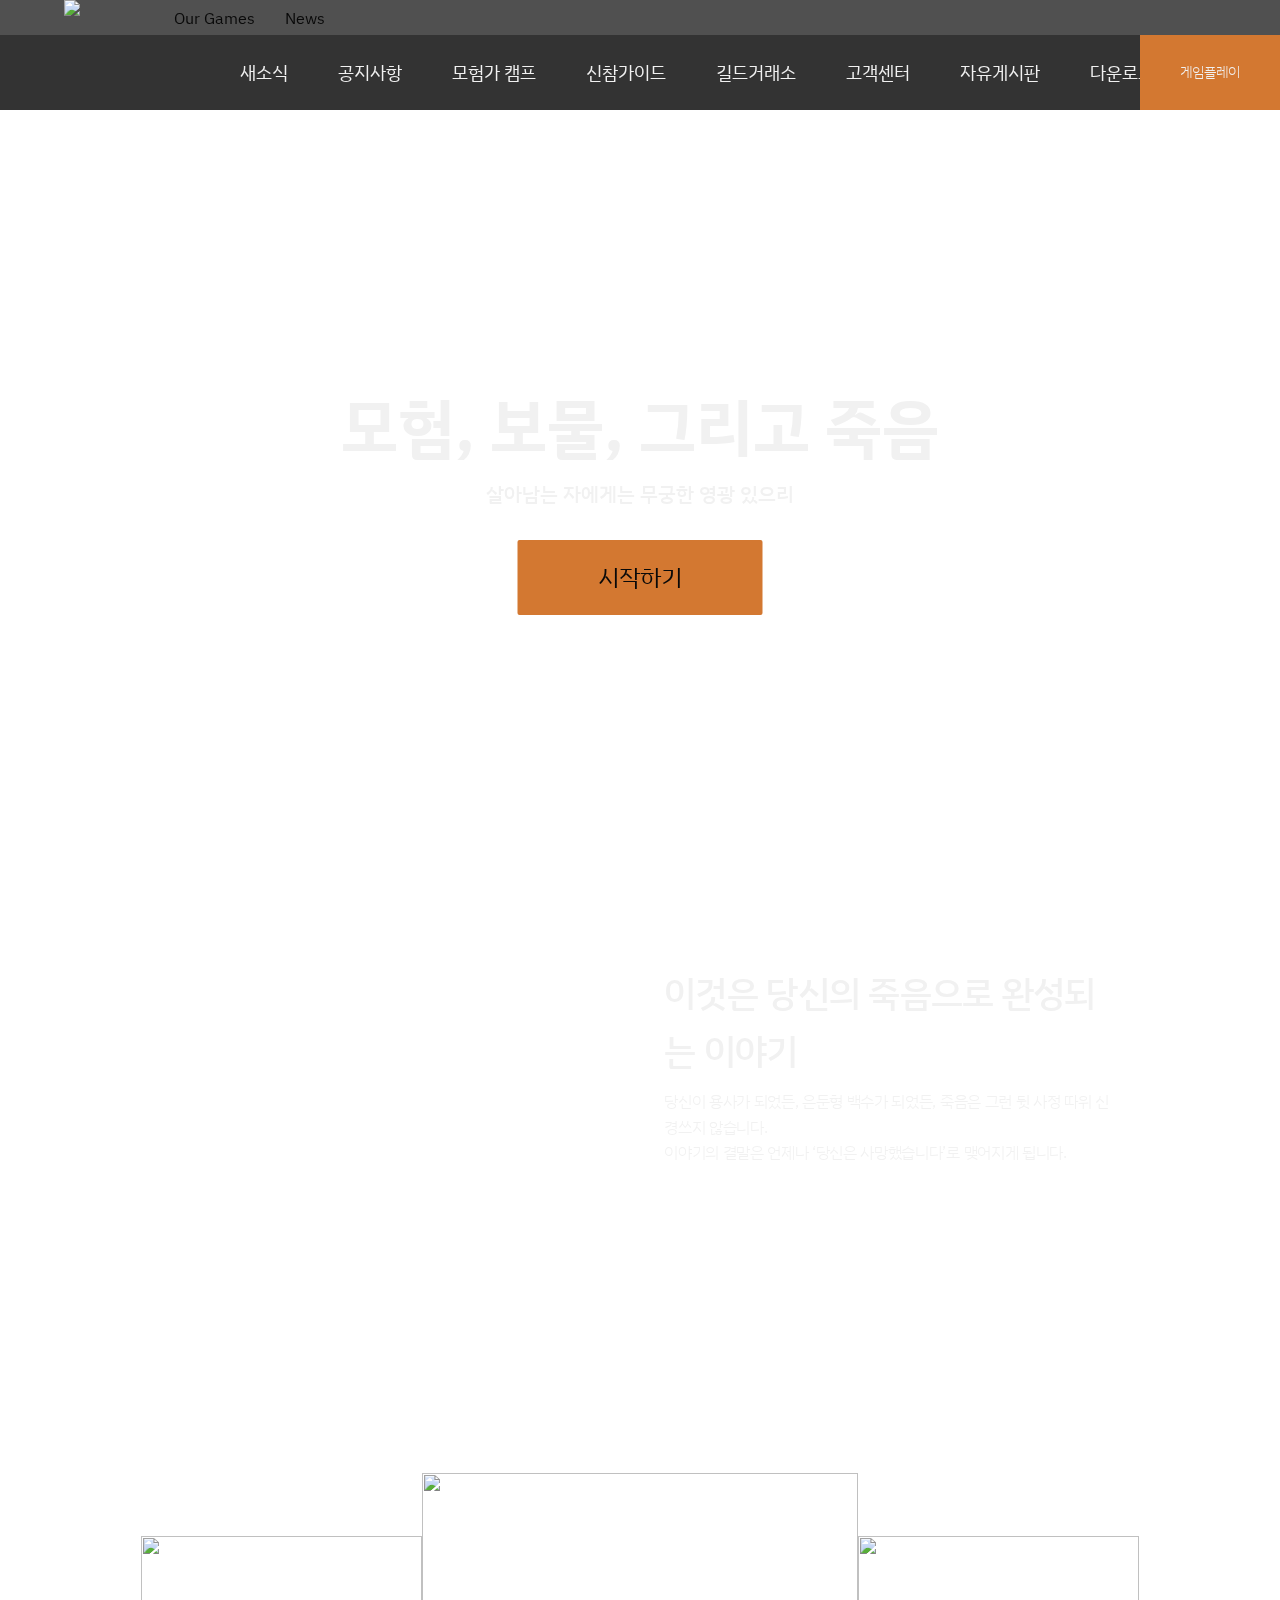
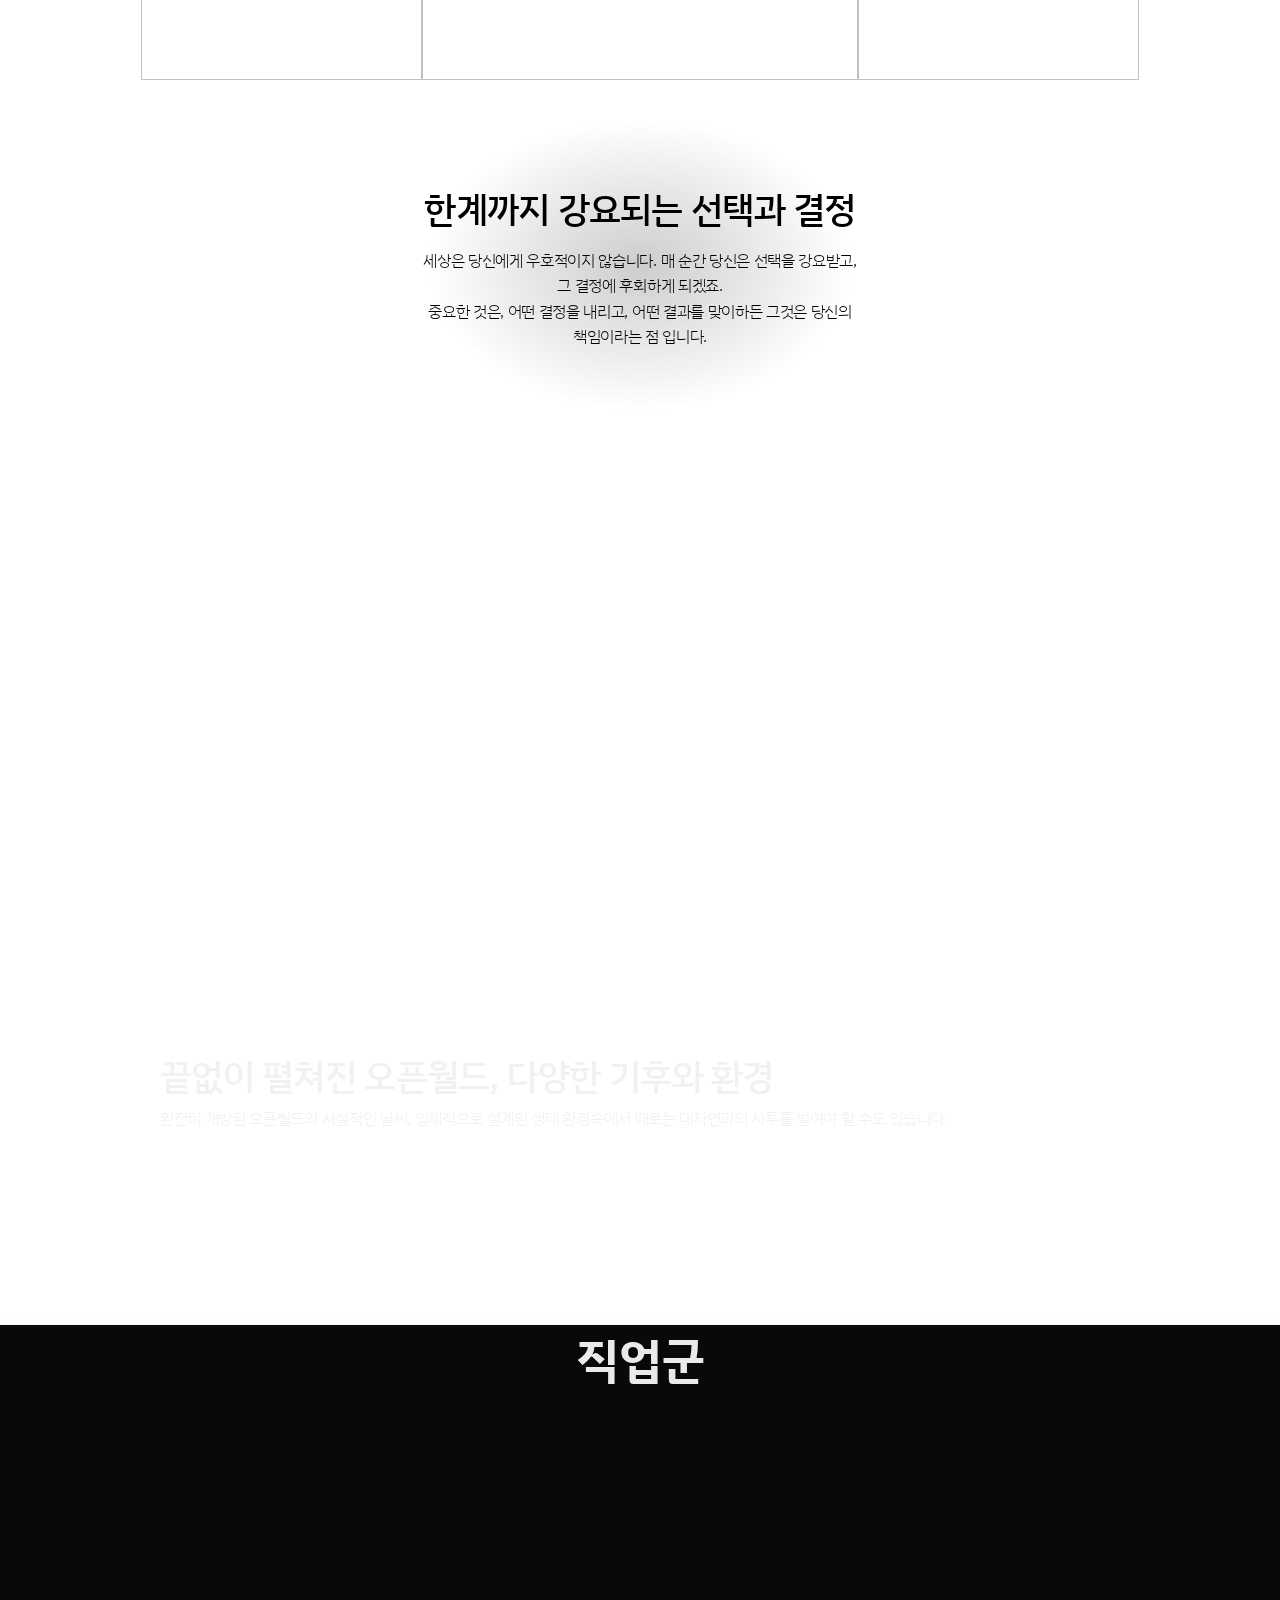
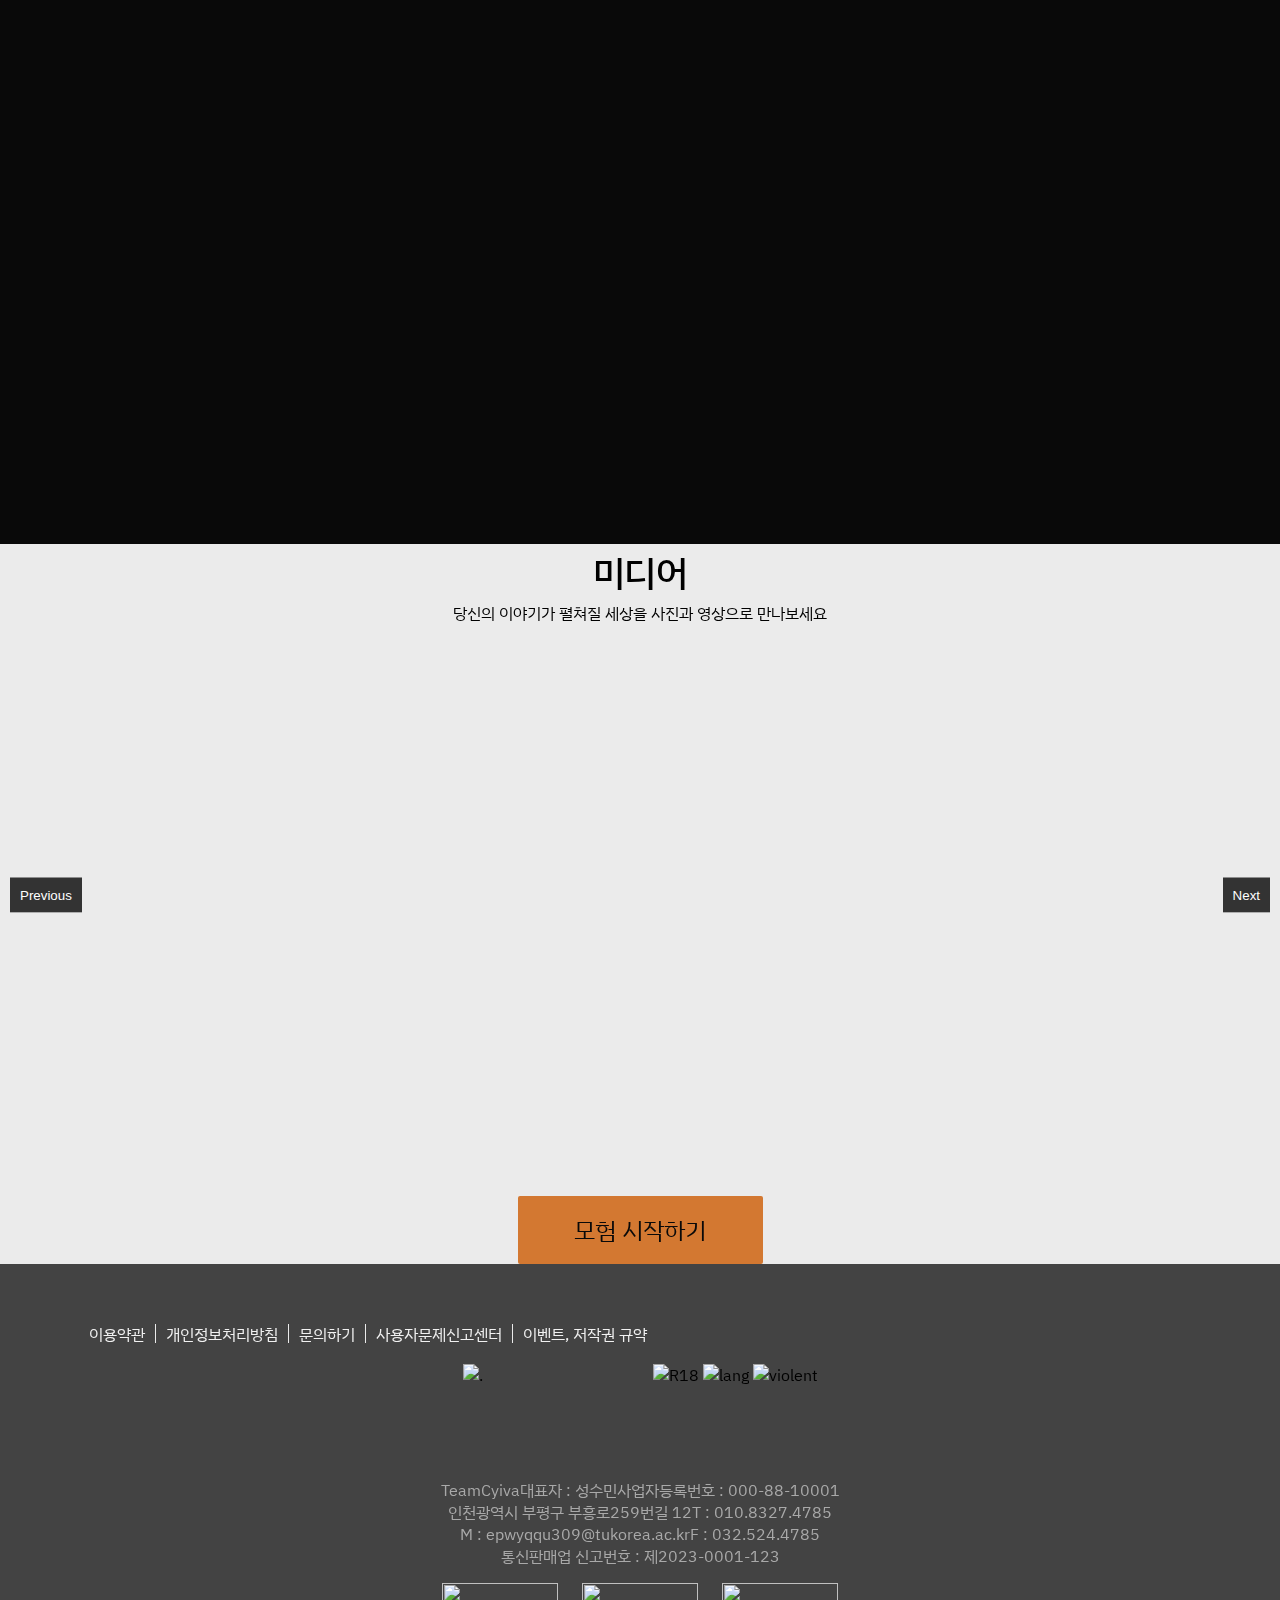
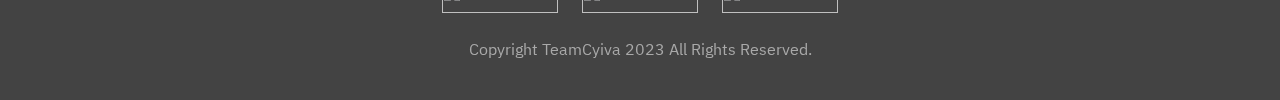
==== commit 3dea1da7: "renewal" ====
--- a/index.html
+++ b/index.html
@@ -29,7 +29,7 @@
                     <li><a class="navfont" href="guide.html">신참가이드</a></li>
                     <li><a class="navfont" href="auction.html">길드거래소</a></li>
                     <li><a class="navfont" href="cutomersevice.html">고객센터</a></li>
-                    <li><a class="navfont" href="#">자유게시판</a></li>
+                    <li><a class="navfont" href="free.html">자유게시판</a></li>
                     <li><a class="navfont" href="download.html">다운로드</a></li>
                 </ul>
             </div>
@@ -272,4 +272,4 @@
         });
     }
 });
-</script>
+</script>--- a/style.css
+++ b/style.css
@@ -9,6 +9,7 @@
 }
 
 body{
+    font-family: 'IBM Plex Sans KR', sans-serif;
     margin: 0;
     width: 100vw;
     overflow-x: hidden;
@@ -1304,3 +1305,293 @@
     margin-top: 90px;
 }
 
+.guide_armor_box{
+    display: flex;
+    flex-direction: column;
+    align-items: flex-start;
+    margin-top: 100px;
+}
+
+.guide .p_18px{
+    font-family: 'IBM Plex Sans KR', sans-serif;
+    font-size: 18px;
+    font-style: normal;
+    font-weight: 500;
+    line-height: 160.728%;
+}
+
+.img_frame{
+    display: flex;
+    flex-direction: row;
+}
+
+.place{
+    display: flex;
+    flex-direction: column;
+    align-items: flex-start;
+    overflow: hidden;
+    width: 250px;
+    justify-content: space-around;
+    gap: 10px;
+    margin-top: 20px;
+}
+
+.place img{
+    height: 300px;
+    width: auto;
+    overflow: hidden;
+}
+
+.gears .margin_frame{
+    width: 100%;
+    margin: 0;
+}
+
+.armor_gears{
+    min-width: 630px;
+}
+
+/*일단 여기부터 무기칸 만들자*/
+
+.weapon_chart {
+    display: flex;
+    width: 75vw;
+    margin: 0 auto;
+    overflow: hidden;
+    height: 500px;
+}
+
+.weapons{
+    background-color: var(--black700);
+    color: white;
+    padding: 100px 0;
+    min-height: 70vh;
+}
+
+.weapon_chart > div {
+    flex: 1;
+    transition: flex 0.3s ease;
+    overflow: hidden;
+    margin: 40px 0;
+}
+
+.visiblecontainer p{
+    margin-top: 10px;
+}
+
+.visiblecontainer h3{
+    margin-top: 40px;
+}
+
+.weapon_chart > div img {
+    width: 100%;
+    height: 100%;
+    transition: transform 0.3s ease;
+    object-fit: cover;
+    object-position: left top;
+}
+
+.weapon_chart > div:hover {
+    flex: 6;
+}
+
+.weapon_chart > div:hover img {
+    transform: scale(1.5);
+}
+
+.weapon_chart > div:not(:hover) {
+    flex: 0.5; 
+}
+
+.visiblecontainer > div {
+    display: none;
+}
+
+.visiblecontainer > div.show {
+    display: block;
+}
+
+.alert_container{
+    display: flex;
+    flex-direction: row;
+    justify-content: space-between;
+}
+
+.alert_container .alert{
+    display: flex;
+    align-items: end;
+    position: relative;
+    background-size: cover;
+    width: 30%;
+    height: 370px;
+}
+
+.alert_textbox p{
+    font-family: 'IBM Plex Sans KR', sans-serif;
+    font-size: 14px;
+    font-style: normal;
+    font-weight: 400;
+    line-height: 160.728%;
+}
+
+.bg1{
+    background-image: url('https://i.postimg.cc/QNzVQCz2/tavernboard-2.png');
+}
+.bg2{
+    background-image: url('https://i.postimg.cc/Gt4t0n4g/Frame-39-1.png');
+}
+.bg3{
+    background-image: url('https://i.postimg.cc/MHgTq3R6/Frame-39.png');
+}
+
+.alert_textbox{
+    background-color: white;
+    padding: 5px 25px
+}
+
+.money{
+    background-color: var(--black400);
+    padding: 200px 0;
+}
+
+.map{
+    width: 75vw;
+    height: 110vh;
+    margin: 0 auto;
+}
+
+.roadmap{
+    display: flex;
+    align-items: center;
+    justify-content: center;
+    flex-grow: 1;
+    margin-top: 50px;
+}
+
+.roadmap img{
+    height: 85vh;
+    width: auto;
+}
+
+/*-------------------------------------------------------------------------------------------*/
+/*-----------------------------------------Auction-------------------------------------------*/
+/*-------------------------------------------------------------------------------------------*/
+
+.hero_auction{
+    background-image: url('https://i.postimg.cc/P5XmcPtS/auction-1.png');
+}
+
+.auction_title{
+    width: 100vw;
+    height: 100px;
+    color: #fff;
+    margin: 0 auto;
+    background-color: #000;
+    display: inline-block;
+}
+
+.auction_title h3{
+    width: fit-content;
+    margin: 23px auto;
+    text-align: center;
+    border-bottom: 1px solid #fff;
+}
+
+.legend{
+    width: 100vw;
+    display: flex;
+    flex-direction: column;
+    justify-content: center;
+    background-color: #101010;
+}
+
+.epicauction{
+    width: 100vw;
+    display: flex;
+    flex-direction: column;
+    justify-content: center;
+    background-color: var(--black700);
+}
+
+.uncommon{
+    width: 100vw;
+    display: flex;
+    flex-direction: column;
+    justify-content: center;
+    background-color: var(--black600);
+}
+
+.uncommon h3{
+    margin: 20px auto;
+    color: white;
+}
+
+.auction_card h3{
+    color: white;
+}
+
+.auction_large{
+    margin: 20px auto 0;
+    font-family: 'IBM Plex Serif';
+    font-size: 48px;
+    font-style: normal;
+    font-weight: 500;
+    line-height: 160.728%; /* 77.149px */
+    letter-spacing: -0.96px;
+}
+
+.auction_medium{
+    margin: 20px auto 0;
+    font-family: 'IBM Plex Serif';
+    font-size: 36px;
+    font-style: normal;
+    font-weight: 500;
+    line-height: 160.728%; /* 77.149px */
+    letter-spacing: -0.96px;
+}
+
+
+.legend p{
+    width: fit-content;
+    margin: 0px auto;
+    text-align: center;
+    color: white;
+}
+
+.epicauction p{
+    width: fit-content;
+    margin: 0px auto;
+    text-align: center;
+    color: white;
+}
+
+.uncommon p{
+    width: fit-content;
+    margin: 0px auto;
+    text-align: center;
+    color: white;
+}
+
+.auction_container{
+    display: flex;
+    justify-content: space-between;
+    flex-wrap: nowrap;
+    align-items: flex-start;
+    width: 75vw;
+    margin: 40px auto;
+    overflow: hidden;
+}
+
+.auction_container img{
+    width: 222.25px;
+    height: auto;
+    overflow: hidden;
+}
+
+.auction_card p{
+    margin: 10px 0;
+}
+
+.morebtn{
+    margin: 20px auto;
+}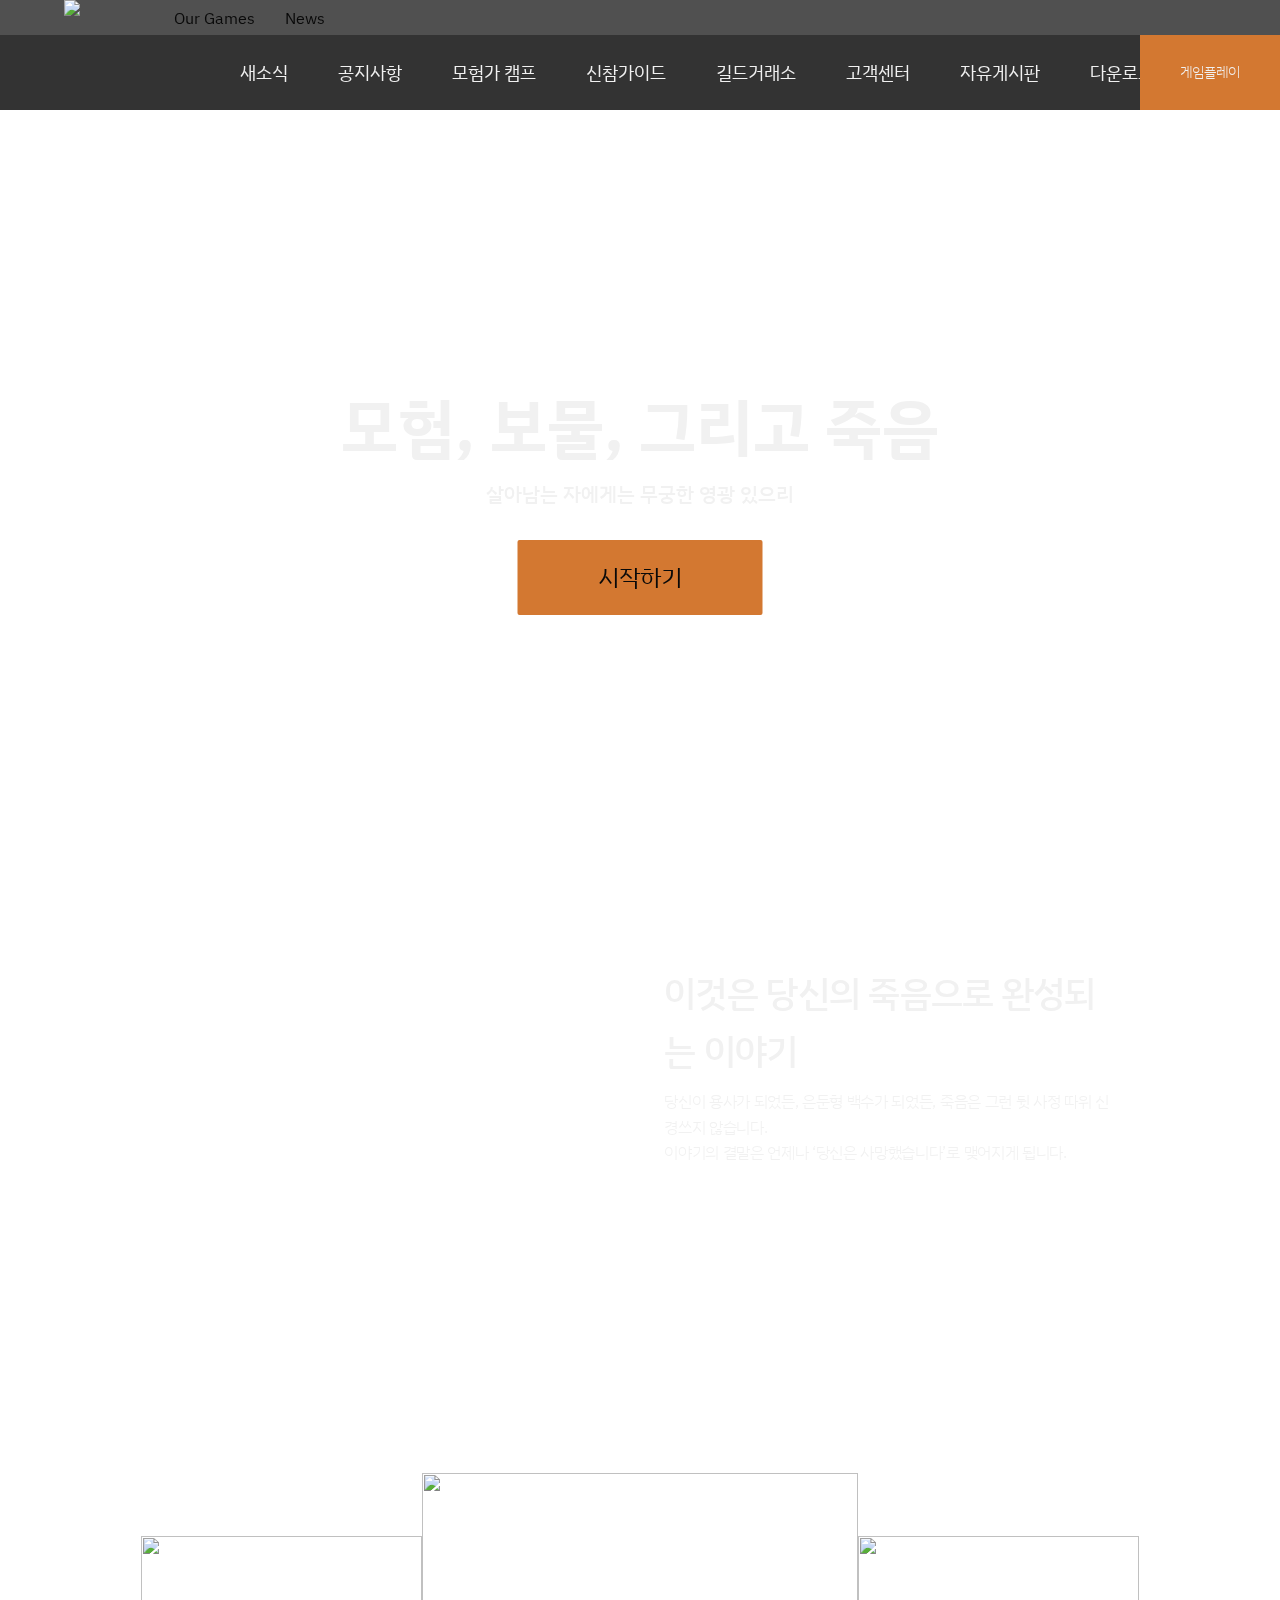
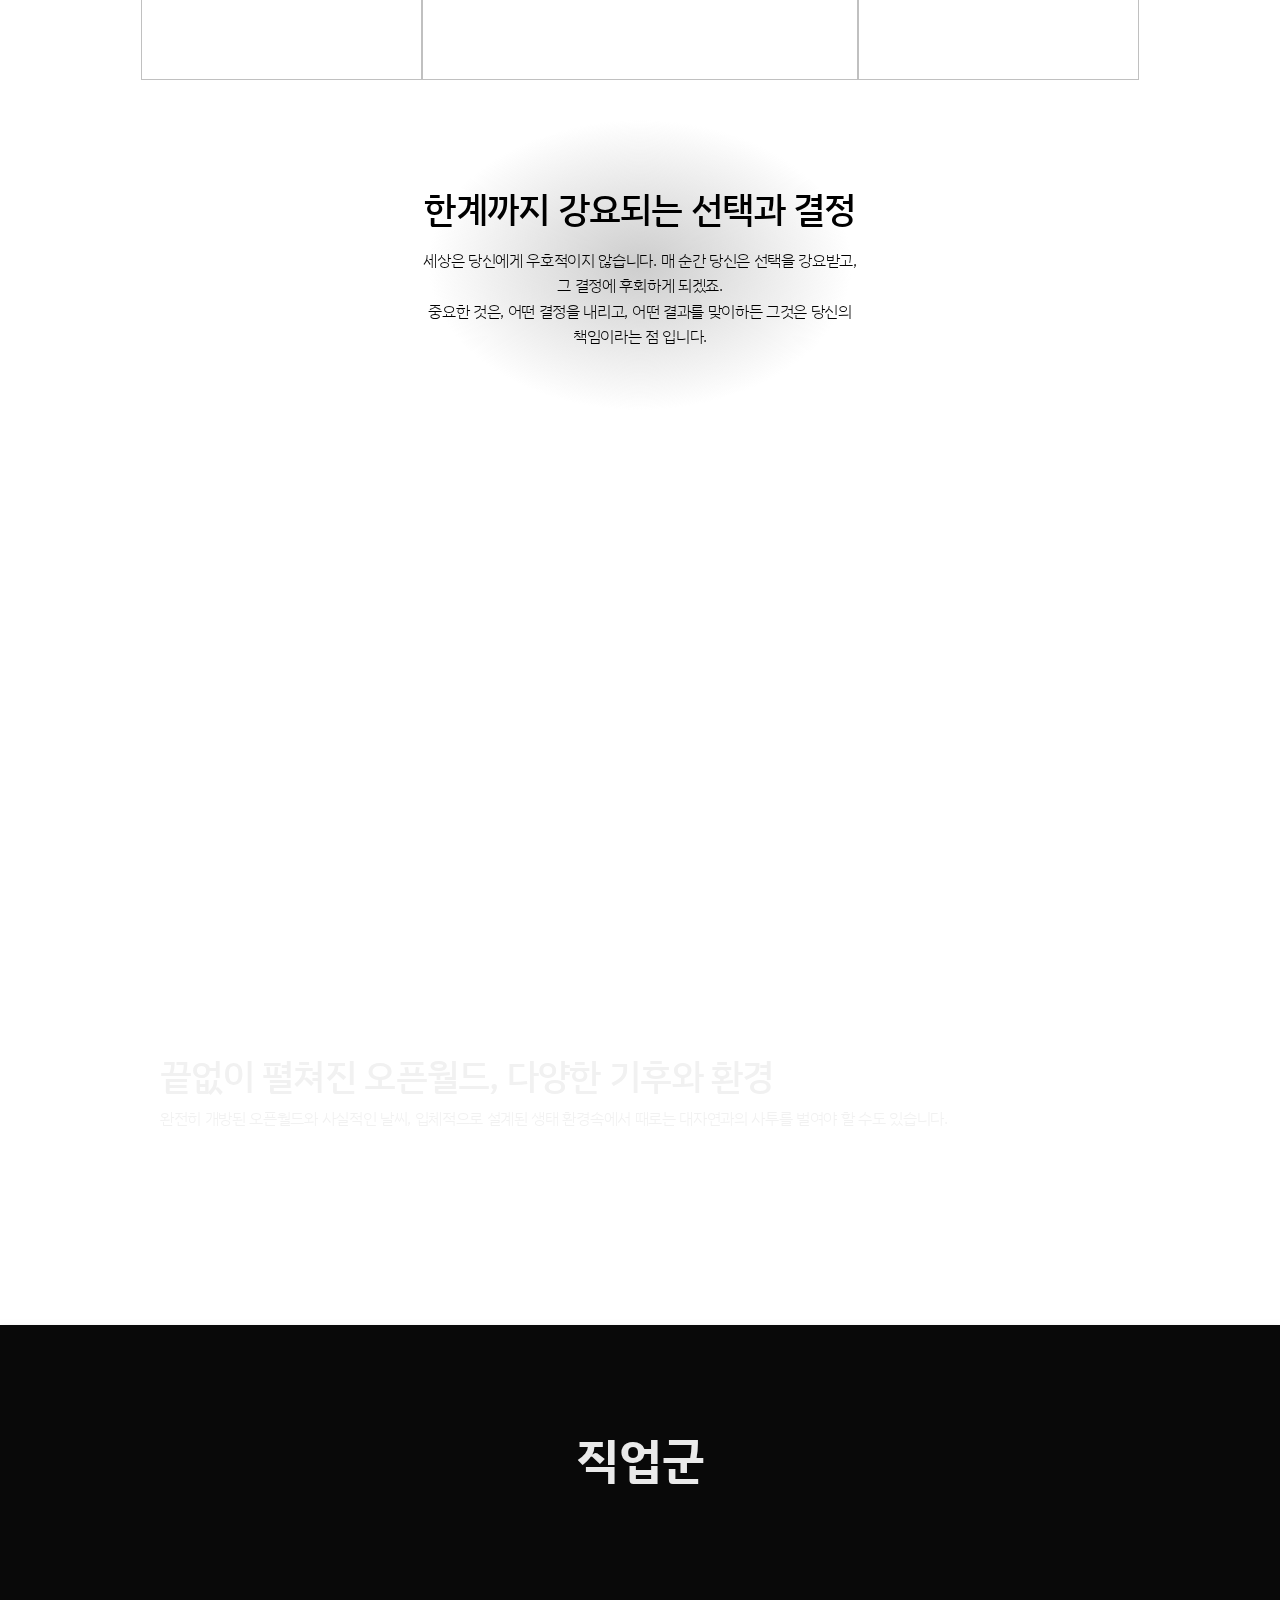
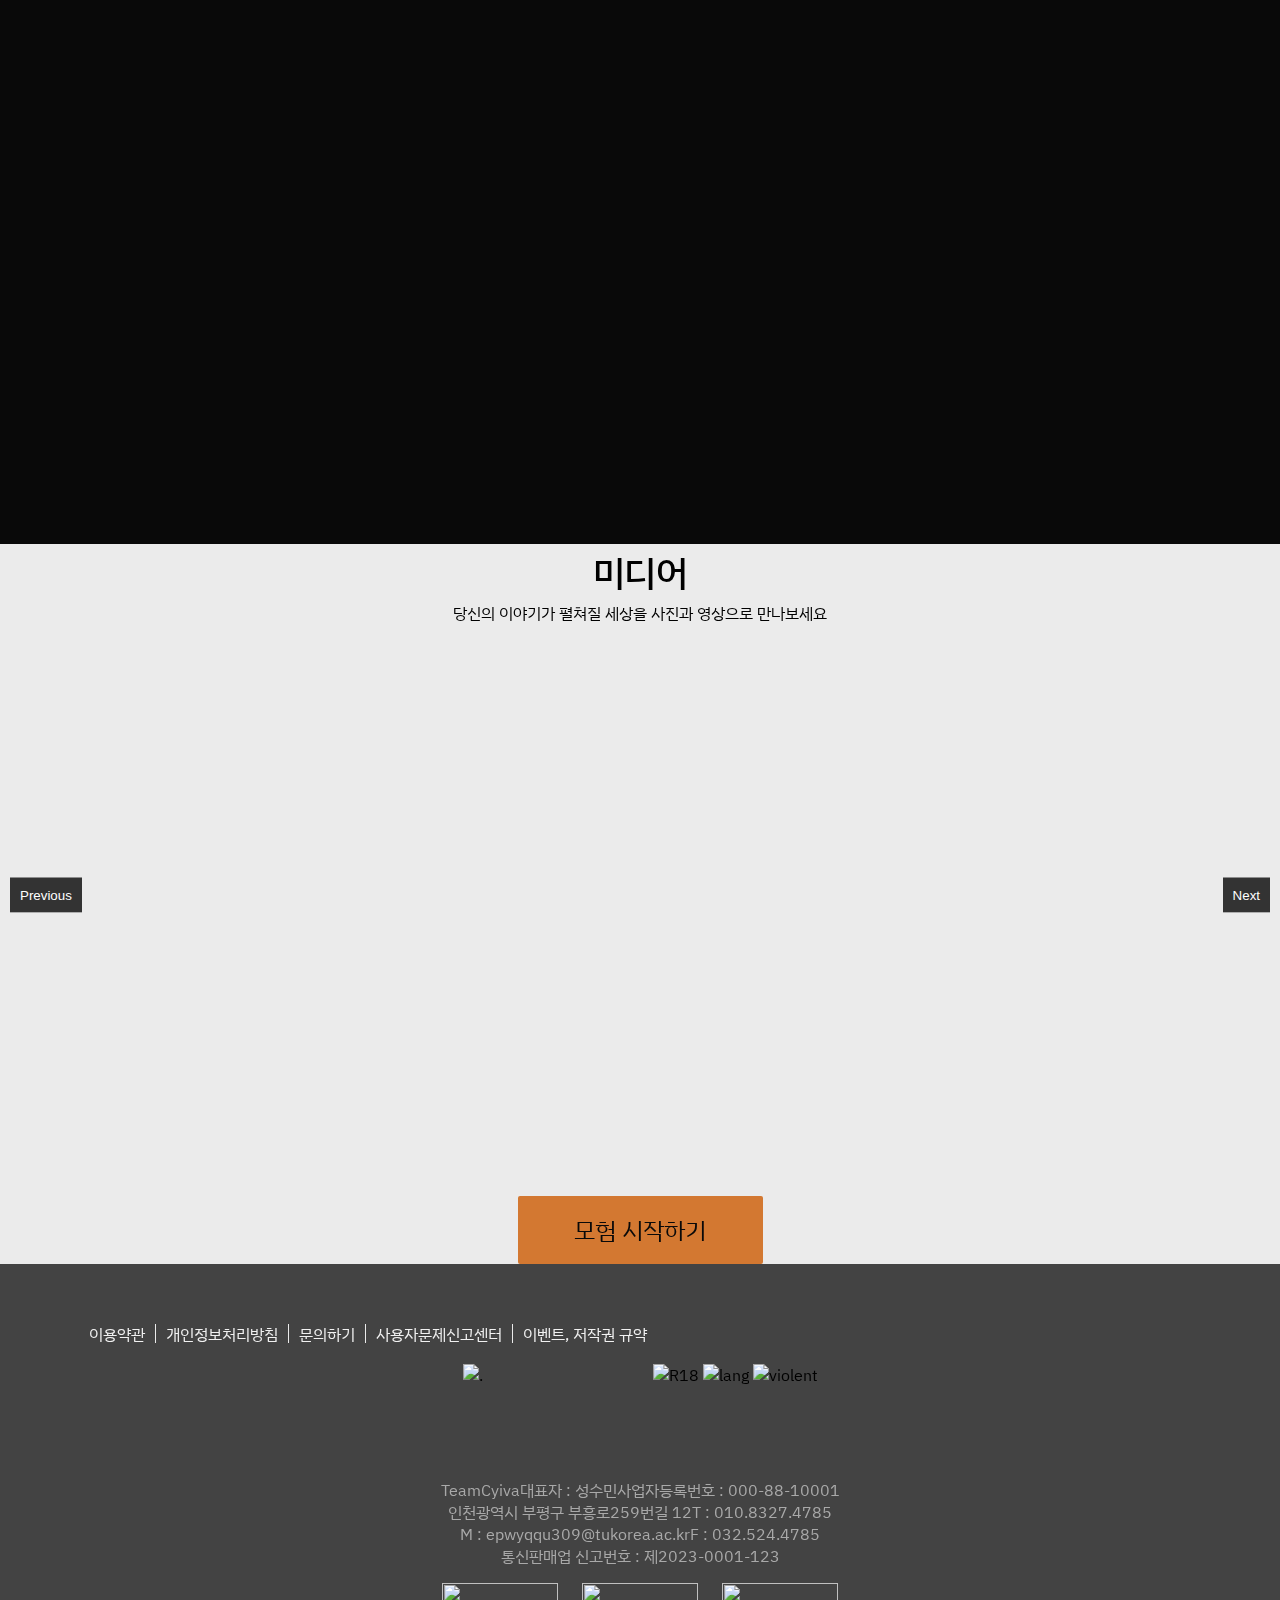
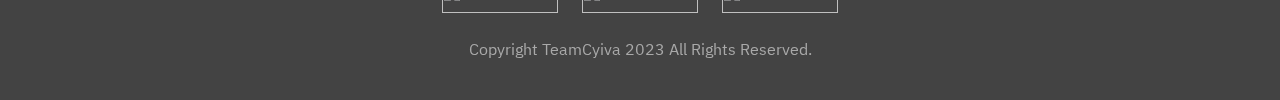
==== commit 15971b30: "Update index.html" ====
--- a/index.html
+++ b/index.html
@@ -1,5 +1,12 @@
 <!DOCTYPE html>
 <head>
+    <!-- Google Tag Manager -->
+<script>(function(w,d,s,l,i){w[l]=w[l]||[];w[l].push({'gtm.start':
+new Date().getTime(),event:'gtm.js'});var f=d.getElementsByTagName(s)[0],
+j=d.createElement(s),dl=l!='dataLayer'?'&l='+l:'';j.async=true;j.src=
+'https://www.googletagmanager.com/gtm.js?id='+i+dl;f.parentNode.insertBefore(j,f);
+})(window,document,'script','dataLayer','GTM-KSJH2XM9');</script>
+<!-- End Google Tag Manager -->
     <meta charset="UTF-8">
     <link rel="preconnect" href="https://fonts.googleapis.com">
     <link rel="preconnect" href="https://fonts.gstatic.com" crossorigin>
@@ -9,6 +16,10 @@
 </head>
 
 <body>
+    <!-- Google Tag Manager (noscript) -->
+<noscript><iframe src="https://www.googletagmanager.com/ns.html?id=GTM-KSJH2XM9"
+height="0" width="0" style="display:none;visibility:hidden"></iframe></noscript>
+<!-- End Google Tag Manager (noscript) -->
     <header><!--positio fixed 0,0,0-->
         <div class="companyAct">
             <a class="companyLogo"><img src="https://i.ibb.co/1vJy6Yr/clogo.png"></a>
@@ -272,4 +283,4 @@
         });
     }
 });
-</script>+</script>
--- a/style.css
+++ b/style.css
@@ -639,7 +639,7 @@
 }
 
 .index_section4{
-    box-shadow: 1px 10px 10px 1px rgba(0, 0, 0, 0.79)
+    box-shadow: 1px 10px 10px 1px rgba(0, 0, 0, 0.79);
 }
 
 .index_section4 h2{
@@ -669,10 +669,17 @@
 .char_image{
     display: flex;
     flex-grow: 1;
-    height: 750px;
+    height: 700px;
     background-repeat: no-repeat;
     transition: all 420ms ease-in-out;
 }
+
+@media(max-width: 1920px){
+    .char_image{
+        height: 550px;
+    }
+}
+
 
 .char_image:hover{
     flex-grow: 4;
@@ -1503,6 +1510,7 @@
     flex-direction: column;
     justify-content: center;
     background-color: #101010;
+    padding: 50px 0 100px 0;
 }
 
 .epicauction{
@@ -1511,6 +1519,7 @@
     flex-direction: column;
     justify-content: center;
     background-color: var(--black700);
+    padding: 50px 0 100px 0;
 }
 
 .uncommon{
@@ -1518,7 +1527,8 @@
     display: flex;
     flex-direction: column;
     justify-content: center;
-    background-color: var(--black600);
+    background-color: var(--black400);
+    padding: 50px 0 100px 0;
 }
 
 .uncommon h3{
@@ -1583,7 +1593,7 @@
 }
 
 .auction_container img{
-    width: 222.25px;
+    width: 275px;
     height: auto;
     overflow: hidden;
 }
@@ -1594,4 +1604,4 @@
 
 .morebtn{
     margin: 20px auto;
-}+}
